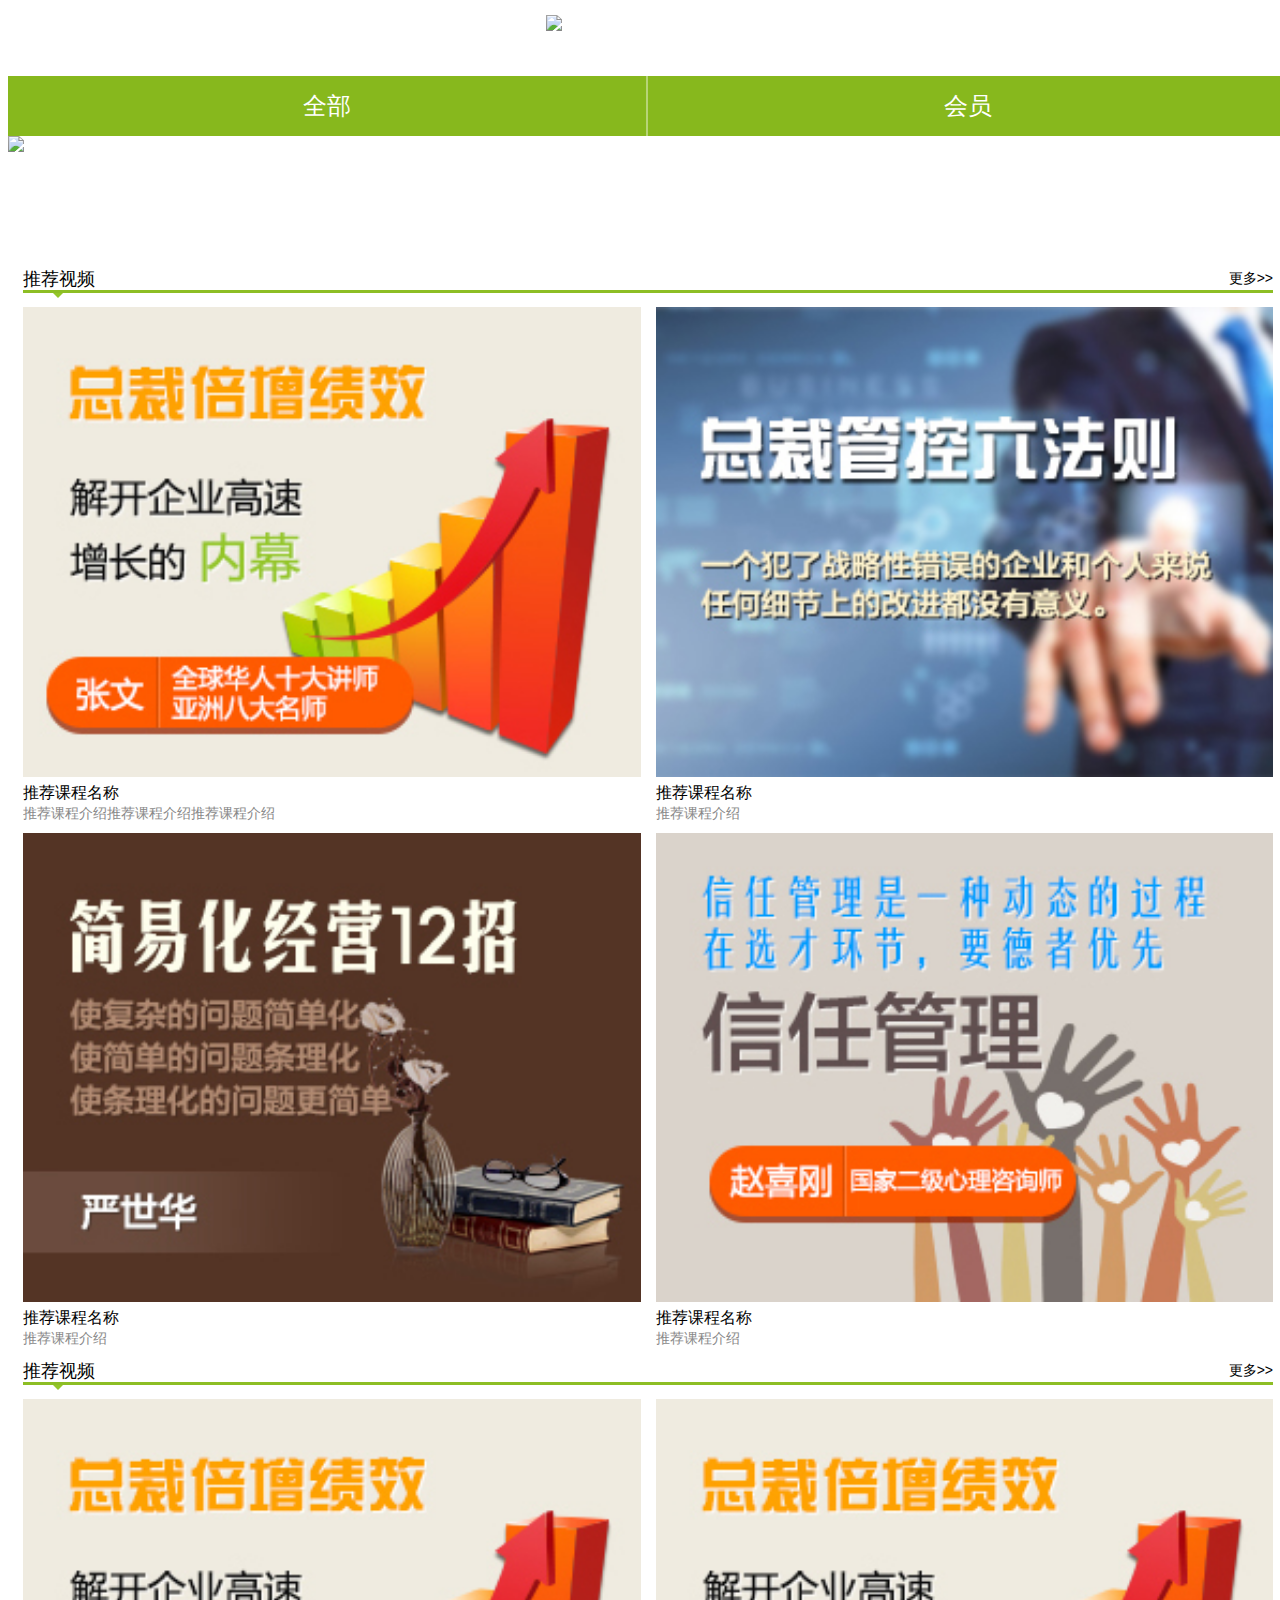
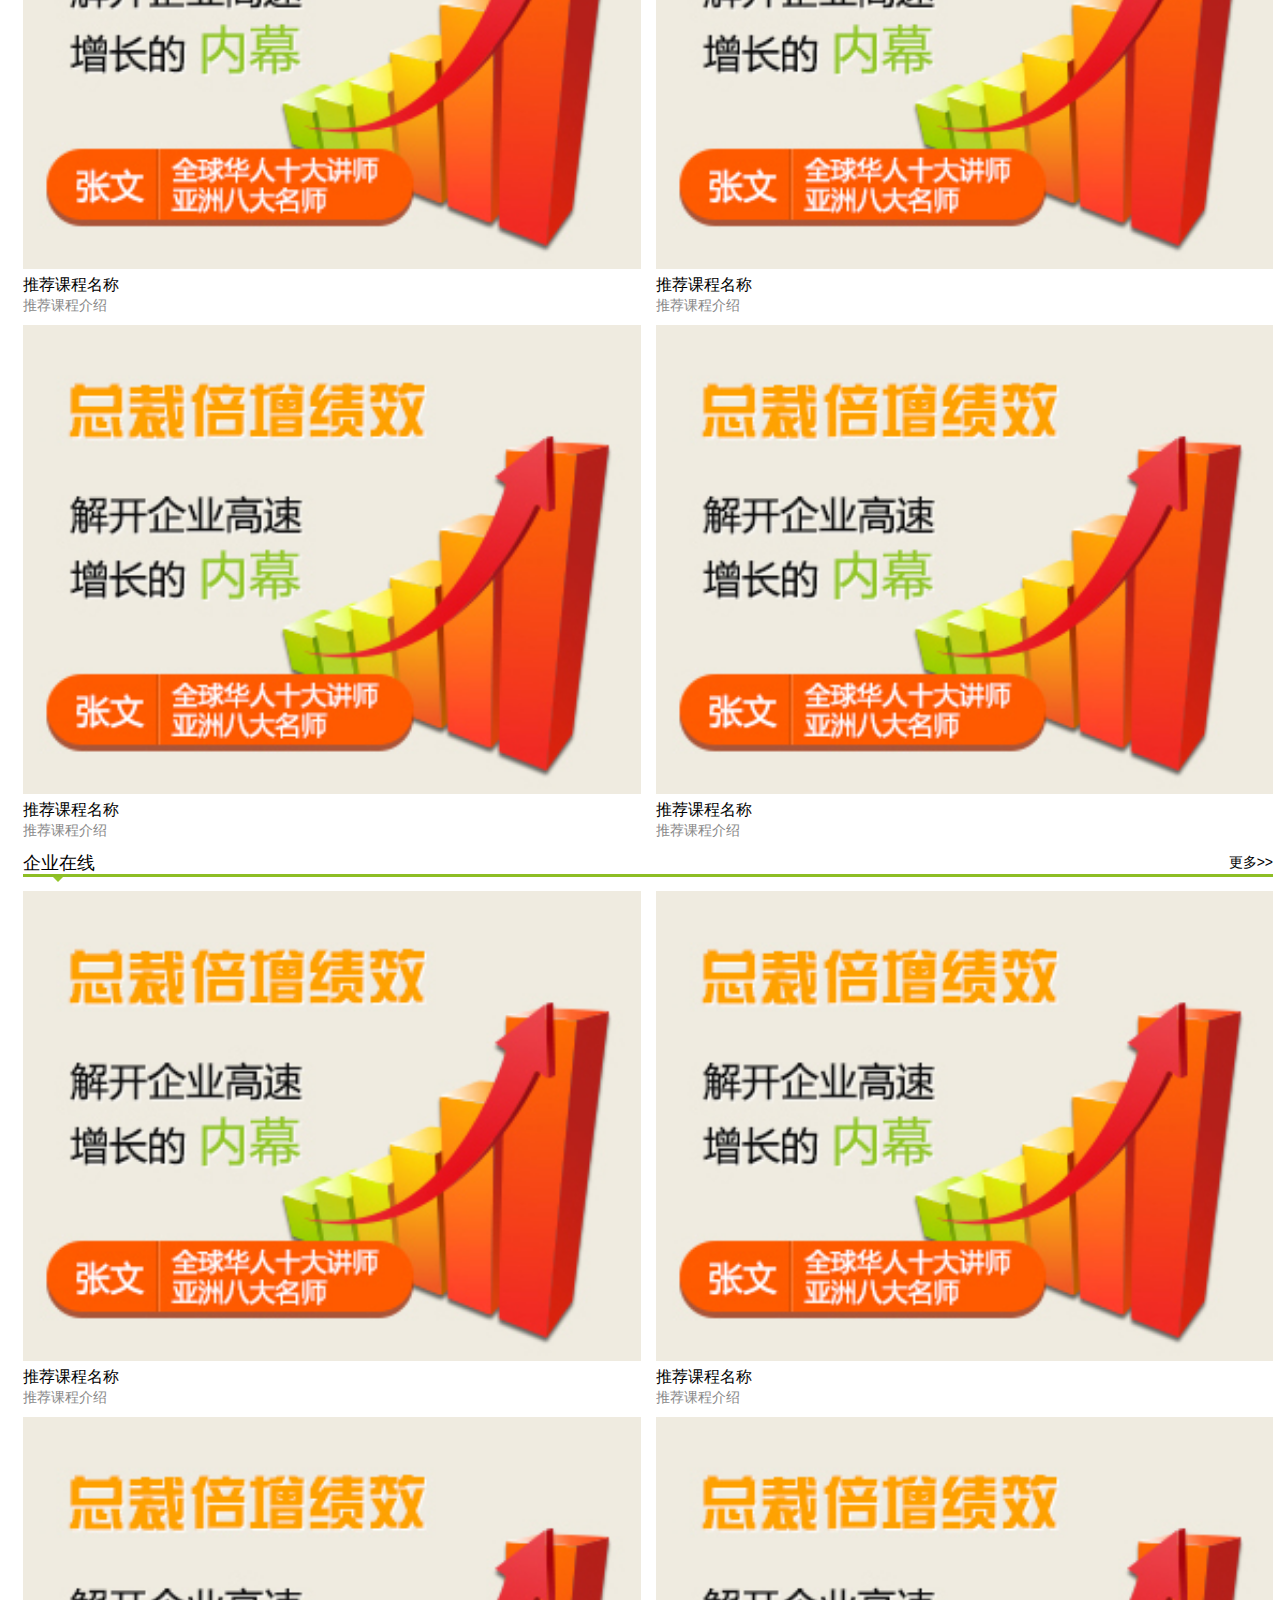
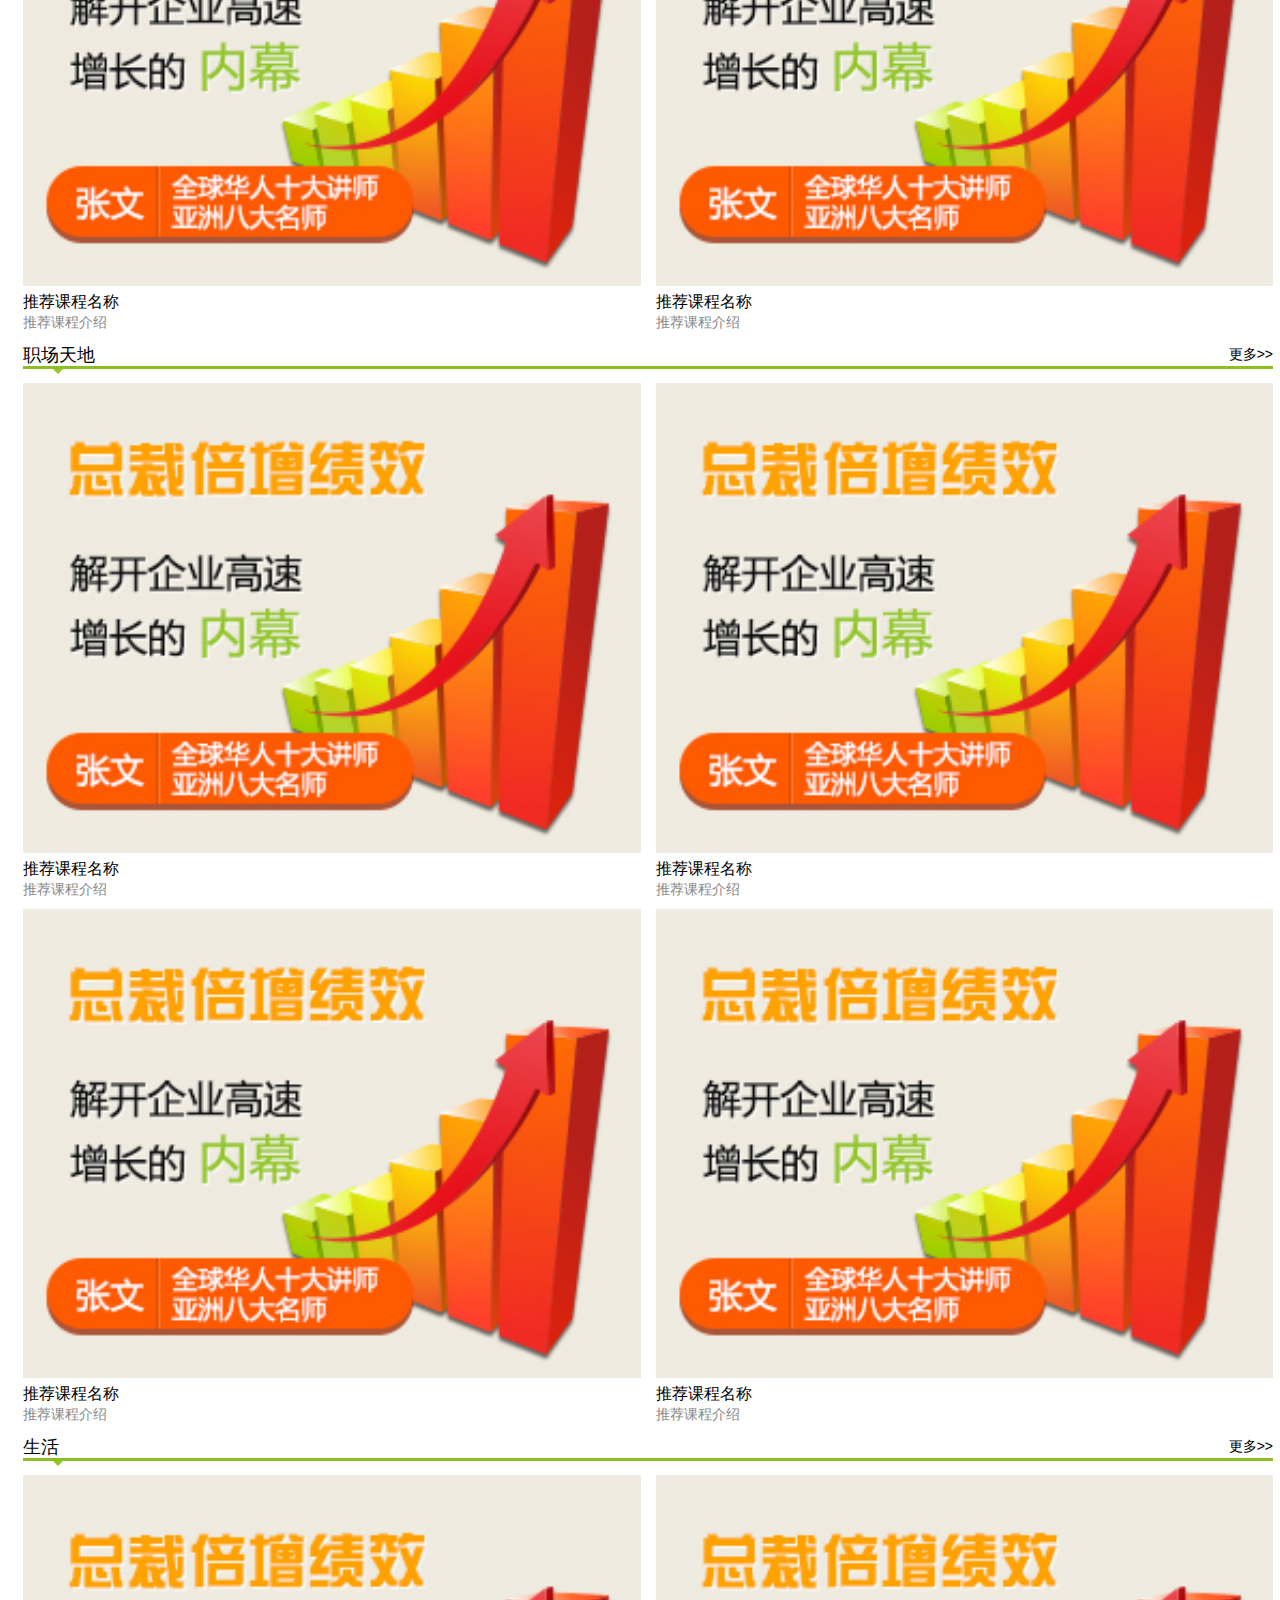
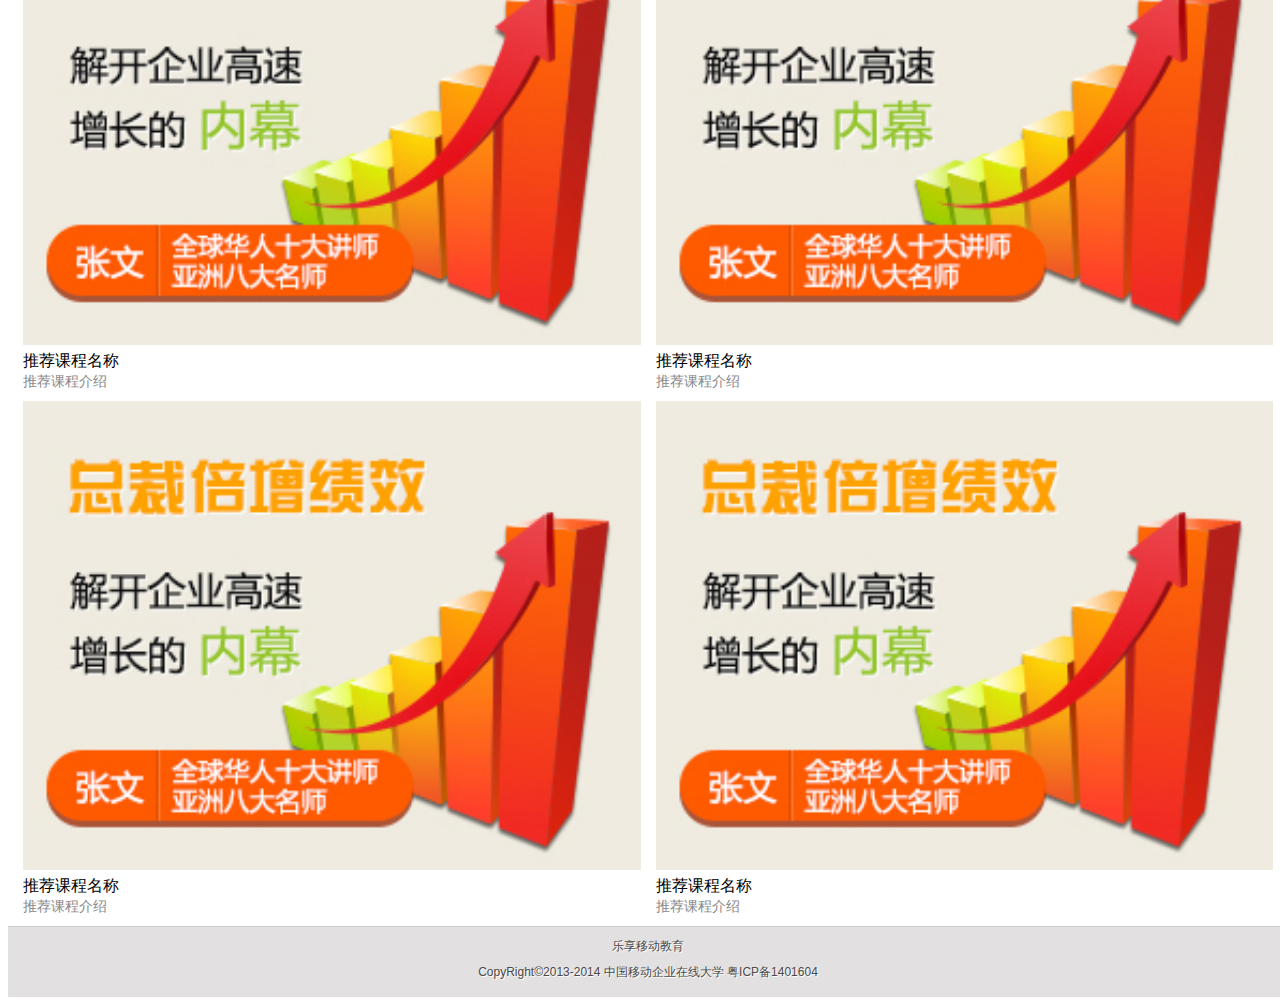
==== index.html @ ed1dd015 "主页基本布局已完成" ====
<!doctype html>
<html>

<head>
<meta charset="utf-8">
<title>中国企业在线大学</title>
<meta name="description" content="">
<meta name="viewport" content="width=device-width, initial-scale=1, user-scalable=no">
<link rel="stylesheet" href="css/normalize.css">
<link rel="stylesheet" href="css/main.css">        
</head>

<body>

<!-- header -->
<header>
	<div class="wrap">
		<i class="menu-open"></i>
		<a class="logo" href="#"><img src="img/logo.png"></a>		
		<i class="user-open"></i>
	</div>
</header><!-- end header -->

<!-- container -->
<div id="container">
	<nav class="cf">
		<a href="#">全部</a>
		<a href="#">会员</a>
	</nav>
	<div id="slider">
		<img src="img/pic/slice_1.jpg">
	</div>
	<div id="content">
		<!-- 推荐课程 -->
		<section class="mod-video">
			<h2><a href="#">推荐视频</a><a class="more" href="#">更多>></a><i class="triangle"></i></h2>
			<div class="video-con">
				<ul class="video-list cf">
					<li class="video-item">
						<div class="video-thumb">
							<a href="#"><img src="img/pic/thumb_1.jpg"></a>
						</div>
						<div class="video-data">
							<a class="video-name" href="#">推荐课程名称</a>
							<a class="video-intro" href="#">推荐课程介绍推荐课程介绍推荐课程介绍</a>
						</div>
					</li>
					<li class="video-item">
						<div class="video-thumb">
							<a href="#"><img src="img/pic/thumb_2.jpg"></a>
						</div>
						<div class="video-data">
							<a class="video-name" href="#">推荐课程名称</a>
							<a class="video-intro" href="#">推荐课程介绍</a>							
						</div>
					</li>		
					<li class="video-item">
						<div class="video-thumb">
							<a href="#"><img src="img/pic/thumb_3.jpg"></a>
						</div>
						<div class="video-data">
							<a class="video-name" href="#">推荐课程名称</a>
							<a class="video-intro" href="#">推荐课程介绍</a>								
						</div>
					</li>								
					<li class="video-item">
						<div class="video-thumb">
							<a href="#"><img src="img/pic/thumb_4.jpg"></a>
						</div>
						<div class="video-data">
							<a class="video-name" href="#">推荐课程名称</a>
							<a class="video-intro" href="#">推荐课程介绍</a>								
						</div>
					</li>					
				</ul>				
			</div>
		</section>

		<!-- 名师堂 -->
		<section class="mod-video">
			<h2><a href="#">推荐视频</a><a class="more" href="#">更多>></a><i class="triangle"></i></h2>
			<div class="video-con cf">
				<ul class="video-list">
					<li class="video-item">
						<div class="video-thumb">
							<a href="#"><img src="img/pic/thumb_1.jpg"></a>
						</div>
						<div class="video-data" href="#">
							<a class="video-name">推荐课程名称</a>
							<a class="video-intro">推荐课程介绍</a>
						</div>
					</li>
					<li class="video-item">
						<div class="video-thumb">
							<a href="#"><img src="img/pic/thumb_1.jpg"></a>
						</div>
						<div class="video-data" href="#">
							<a class="video-name">推荐课程名称</a>
							<a class="video-intro">推荐课程介绍</a>
						</div>
					</li>
					<li class="video-item">
						<div class="video-thumb">
							<a href="#"><img src="img/pic/thumb_1.jpg"></a>
						</div>
						<div class="video-data" href="#">
							<a class="video-name">推荐课程名称</a>
							<a class="video-intro">推荐课程介绍</a>
						</div>
					</li>
					<li class="video-item">
						<div class="video-thumb">
							<a href="#"><img src="img/pic/thumb_1.jpg"></a>
						</div>
						<div class="video-data" href="#">
							<a class="video-name">推荐课程名称</a>
							<a class="video-intro">推荐课程介绍</a>
						</div>
					</li>															
				</ul>
			</div>
		</section>		

		<!-- 企业在线 -->
		<section class="mod-video">
			<h2><a href="#">企业在线</a><a class="more" href="#">更多>></a><i class="triangle"></i></h2>
			<div class="video-con cf">
				<ul class="video-list">
					<li class="video-item">
						<div class="video-thumb">
							<a href="#"><img src="img/pic/thumb_1.jpg"></a>
						</div>
						<div class="video-data" href="#">
							<a class="video-name">推荐课程名称</a>
							<a class="video-intro">推荐课程介绍</a>
						</div>
					</li>
					<li class="video-item">
						<div class="video-thumb">
							<a href="#"><img src="img/pic/thumb_1.jpg"></a>
						</div>
						<div class="video-data" href="#">
							<a class="video-name">推荐课程名称</a>
							<a class="video-intro">推荐课程介绍</a>
						</div>
					</li>
					<li class="video-item">
						<div class="video-thumb">
							<a href="#"><img src="img/pic/thumb_1.jpg"></a>
						</div>
						<div class="video-data" href="#">
							<a class="video-name">推荐课程名称</a>
							<a class="video-intro">推荐课程介绍</a>
						</div>
					</li>
					<li class="video-item">
						<div class="video-thumb">
							<a href="#"><img src="img/pic/thumb_1.jpg"></a>
						</div>
						<div class="video-data" href="#">
							<a class="video-name">推荐课程名称</a>
							<a class="video-intro">推荐课程介绍</a>
						</div>
					</li>															
				</ul>
			</div>
		</section>	

		<!-- 职场天地 -->
		<section class="mod-video">
			<h2><a href="#">职场天地</a><a class="more" href="#">更多>></a><i class="triangle"></i></h2>
			<div class="video-con cf">
				<ul class="video-list">
					<li class="video-item">
						<div class="video-thumb">
							<a href="#"><img src="img/pic/thumb_1.jpg"></a>
						</div>
						<div class="video-data" href="#">
							<a class="video-name">推荐课程名称</a>
							<a class="video-intro">推荐课程介绍</a>
						</div>
					</li>
					<li class="video-item">
						<div class="video-thumb">
							<a href="#"><img src="img/pic/thumb_1.jpg"></a>
						</div>
						<div class="video-data" href="#">
							<a class="video-name">推荐课程名称</a>
							<a class="video-intro">推荐课程介绍</a>
						</div>
					</li>
					<li class="video-item">
						<div class="video-thumb">
							<a href="#"><img src="img/pic/thumb_1.jpg"></a>
						</div>
						<div class="video-data" href="#">
							<a class="video-name">推荐课程名称</a>
							<a class="video-intro">推荐课程介绍</a>
						</div>
					</li>
					<li class="video-item">
						<div class="video-thumb">
							<a href="#"><img src="img/pic/thumb_1.jpg"></a>
						</div>
						<div class="video-data" href="#">
							<a class="video-name">推荐课程名称</a>
							<a class="video-intro">推荐课程介绍</a>
						</div>
					</li>															
				</ul>
			</div>
		</section>	

		<!-- 生活 -->
		<section class="mod-video">
			<h2><a href="#">生活</a><a class="more" href="#">更多>></a><i class="triangle"></i></h2>
			<div class="video-con cf">
				<ul class="video-list">
					<li class="video-item">
						<div class="video-thumb">
							<a href="#"><img src="img/pic/thumb_1.jpg"></a>
						</div>
						<div class="video-data" href="#">
							<a class="video-name">推荐课程名称</a>
							<a class="video-intro">推荐课程介绍</a>
						</div>
					</li>
					<li class="video-item">
						<div class="video-thumb">
							<a href="#"><img src="img/pic/thumb_1.jpg"></a>
						</div>
						<div class="video-data" href="#">
							<a class="video-name">推荐课程名称</a>
							<a class="video-intro">推荐课程介绍</a>
						</div>
					</li>
					<li class="video-item">
						<div class="video-thumb">
							<a href="#"><img src="img/pic/thumb_1.jpg"></a>
						</div>
						<div class="video-data" href="#">
							<a class="video-name">推荐课程名称</a>
							<a class="video-intro">推荐课程介绍</a>
						</div>
					</li>
					<li class="video-item">
						<div class="video-thumb">
							<a href="#"><img src="img/pic/thumb_1.jpg"></a>
						</div>
						<div class="video-data" href="#">
							<a class="video-name">推荐课程名称</a>
							<a class="video-intro">推荐课程介绍</a>
						</div>
					</li>															
				</ul>
			</div>
		</section>						
	</div>
</div>
<!-- end container -->

<footer>
	<p>乐享移动教育</p>
	<p>CopyRight&copy2013-2014 中国移动企业在线大学 粤ICP备1401604</p>
</footer>

<script src="js/vendor/zepto.min.js"></script>
<script src="js/helper.js"></script>
<script src="js/main.js"></script>
</body>
</html>
---- css/main.css ----
@charset "utf-8";
/* CSS Document */
body {
	width: 100%;
	height: 100%;
	color: #898989;
	font-family: "arial","微软雅黑";
	font-size: 14px;
	background: #fff;
	overflow: hidden;
}
.wrap {
	width: 96%;
	margin: 0 auto;
}
header {
	width: 100%;
	height: 68px;
	position: relative;
	overflow: hidden;
}
header i {
	position: absolute;
	width: 27px;
	height: 27px;
}
header .menu-open {
	left: 20px;
	top: 23px;
	background: url(../img/menu.png) no-repeat center center;
}
header .user-open {
	right: 20px;
	top: 21px;
	background: url(../img/login.png) no-repeat center center;
}
header .logo {
	display: block;
	width: 203px;
	height: 53px;
	margin: 7px auto;
}
header .logo img {
	width: 100%;
}

/* container */
nav a {
	float: left;
	width: 50%;
	height: 60px;
	color: #fff;
	font-size: 24px;
	line-height: 60px;
	text-align: center;
	text-decoration: none;
	background: #87b81d;
	box-sizing: border-box;
}
nav a:first-child {
	border-right: 2px solid #b7d477;
}
#slider {
	width: 100%;
	height: 115px;
	margin-bottom: 15px;
}
#slider img {
	width: 100%;
}


.mod-video h2{
	height: 24px;	
	margin: 0;
	margin-left: 15px;
	margin-right: 15px;
	margin-bottom: 14px;
	line-height: 24px;
	position: relative;
	border-bottom: 3px solid #8dbe24;
}
.mod-video h2 .triangle {
	position: absolute;
	left: 30px;
	bottom: -13px;
}
.mod-video h2 a {
	color: #000;
	font-size: 18px;
	font-weight: normal;
	text-decoration: none;
}
.mod-video h2 a.more {
	float: right;
	font-size: 14px;
}
.video-list {
	margin: 0;
	padding: 0;
	padding-right: 15px;
}
.video-item {
	float: left;
	width: 50%;
	padding-left: 15px;
	margin-bottom: 8px;
	box-sizing: border-box;
	list-style: none;
}
.video-item .video-thumb {
	background-color: #999;
}
.video-item .video-thumb img {
	width: 100%;
	vertical-align: middle;
}
.video-data {
	height: 42px;
	line-height: 20px;
	padding-top: 6px;
	overflow: hidden;
}
.video-data a {
	display: block;
	text-decoration: none;
}
.video-data .video-name {
	color: #000;
	font-size: 16px;	
}
.video-data .video-intro {
	color: #898989;
	font-size: 14px;
}

/* end container */

footer {
	height: 70px;
	line-height: 14px;
	color: #494949;
	font-size: 12px;
	text-shadow: 1px 1px rgba(255, 255, 255, 1);
	text-align: center;
	background: #e2e0e0;
	border-top: 1px solid #cbcaca;
}


































/* helper class */
.cf:before, .cf:after {
	display: table;
	content: '';
}
.cf:after {
	clear: both;	
}
.cf {
	*zoom: 1;
}

.triangle {
	width: 0;
	height: 0;
	font-size: 0;
	line-height: 0;
	border-width: 5px;
	border-style: solid dashed dashed dashed;
	border-color: #94c629 transparent transparent transparent;
}
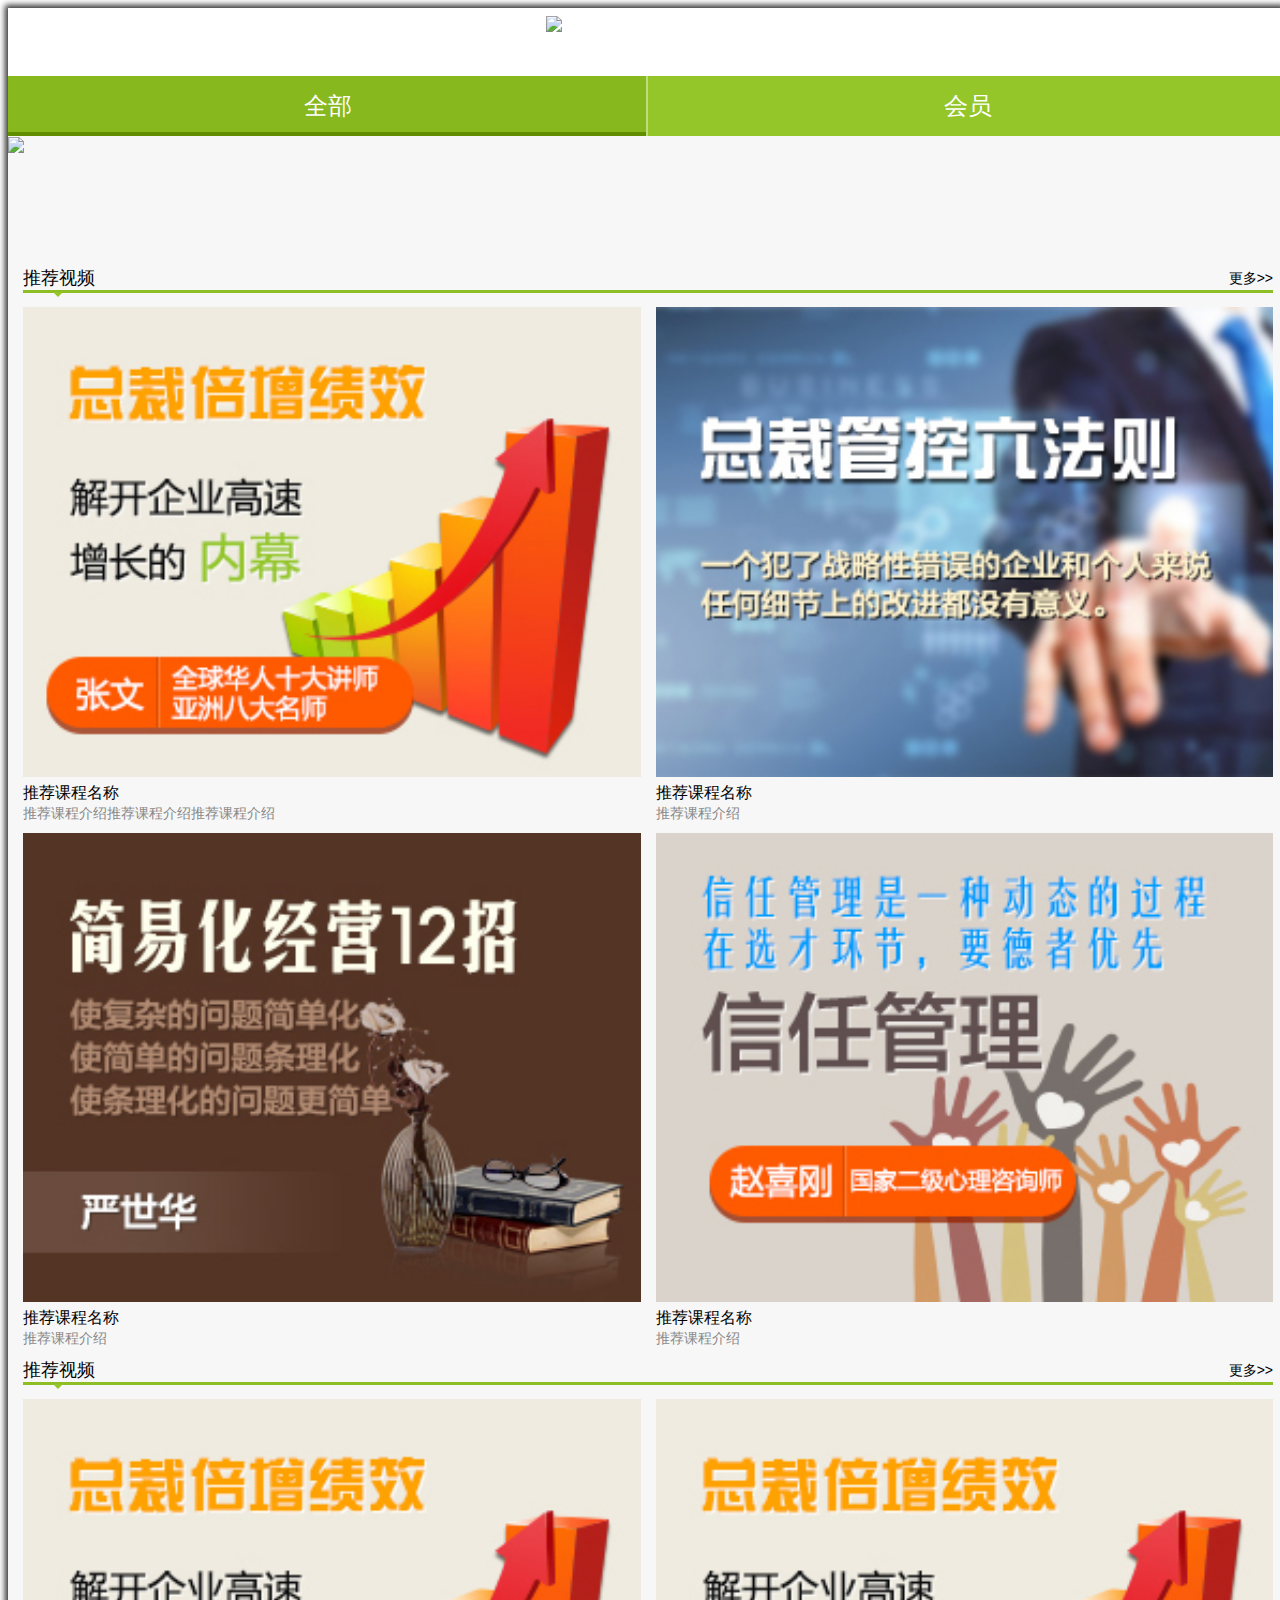
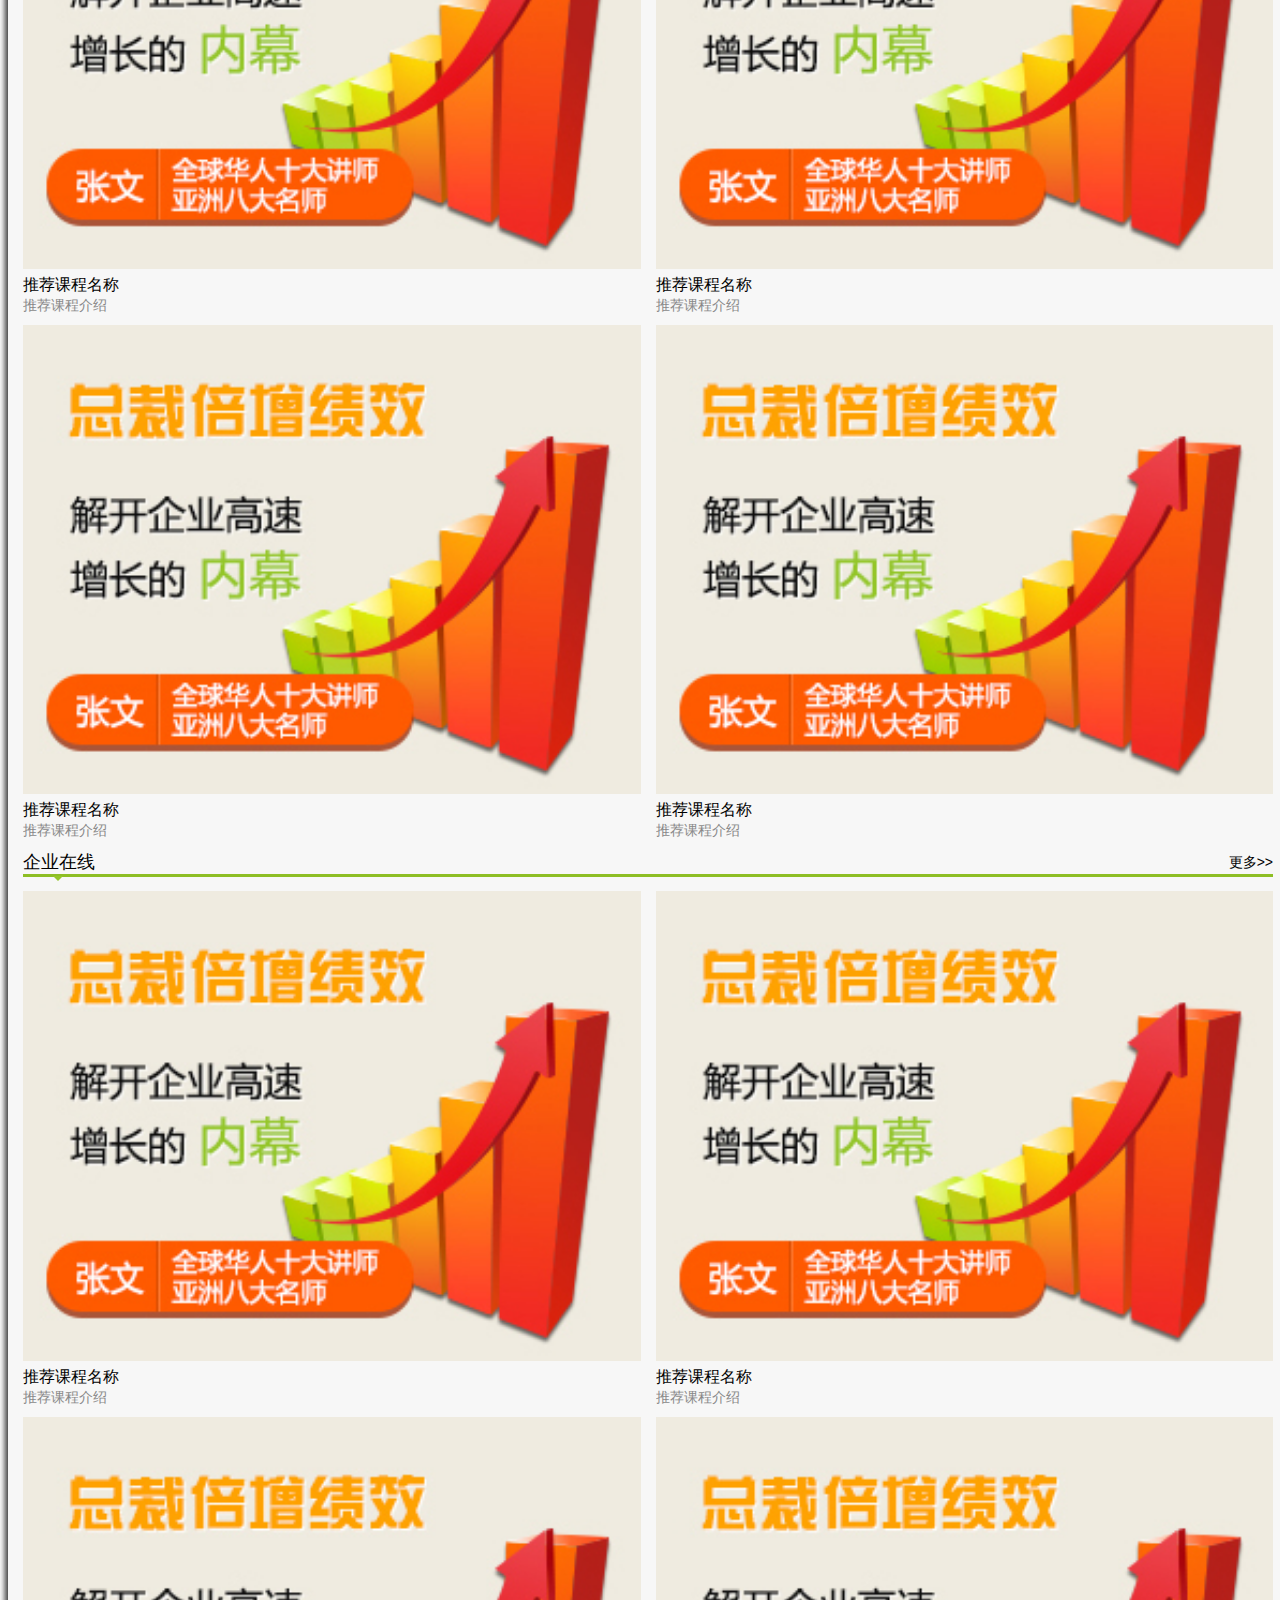
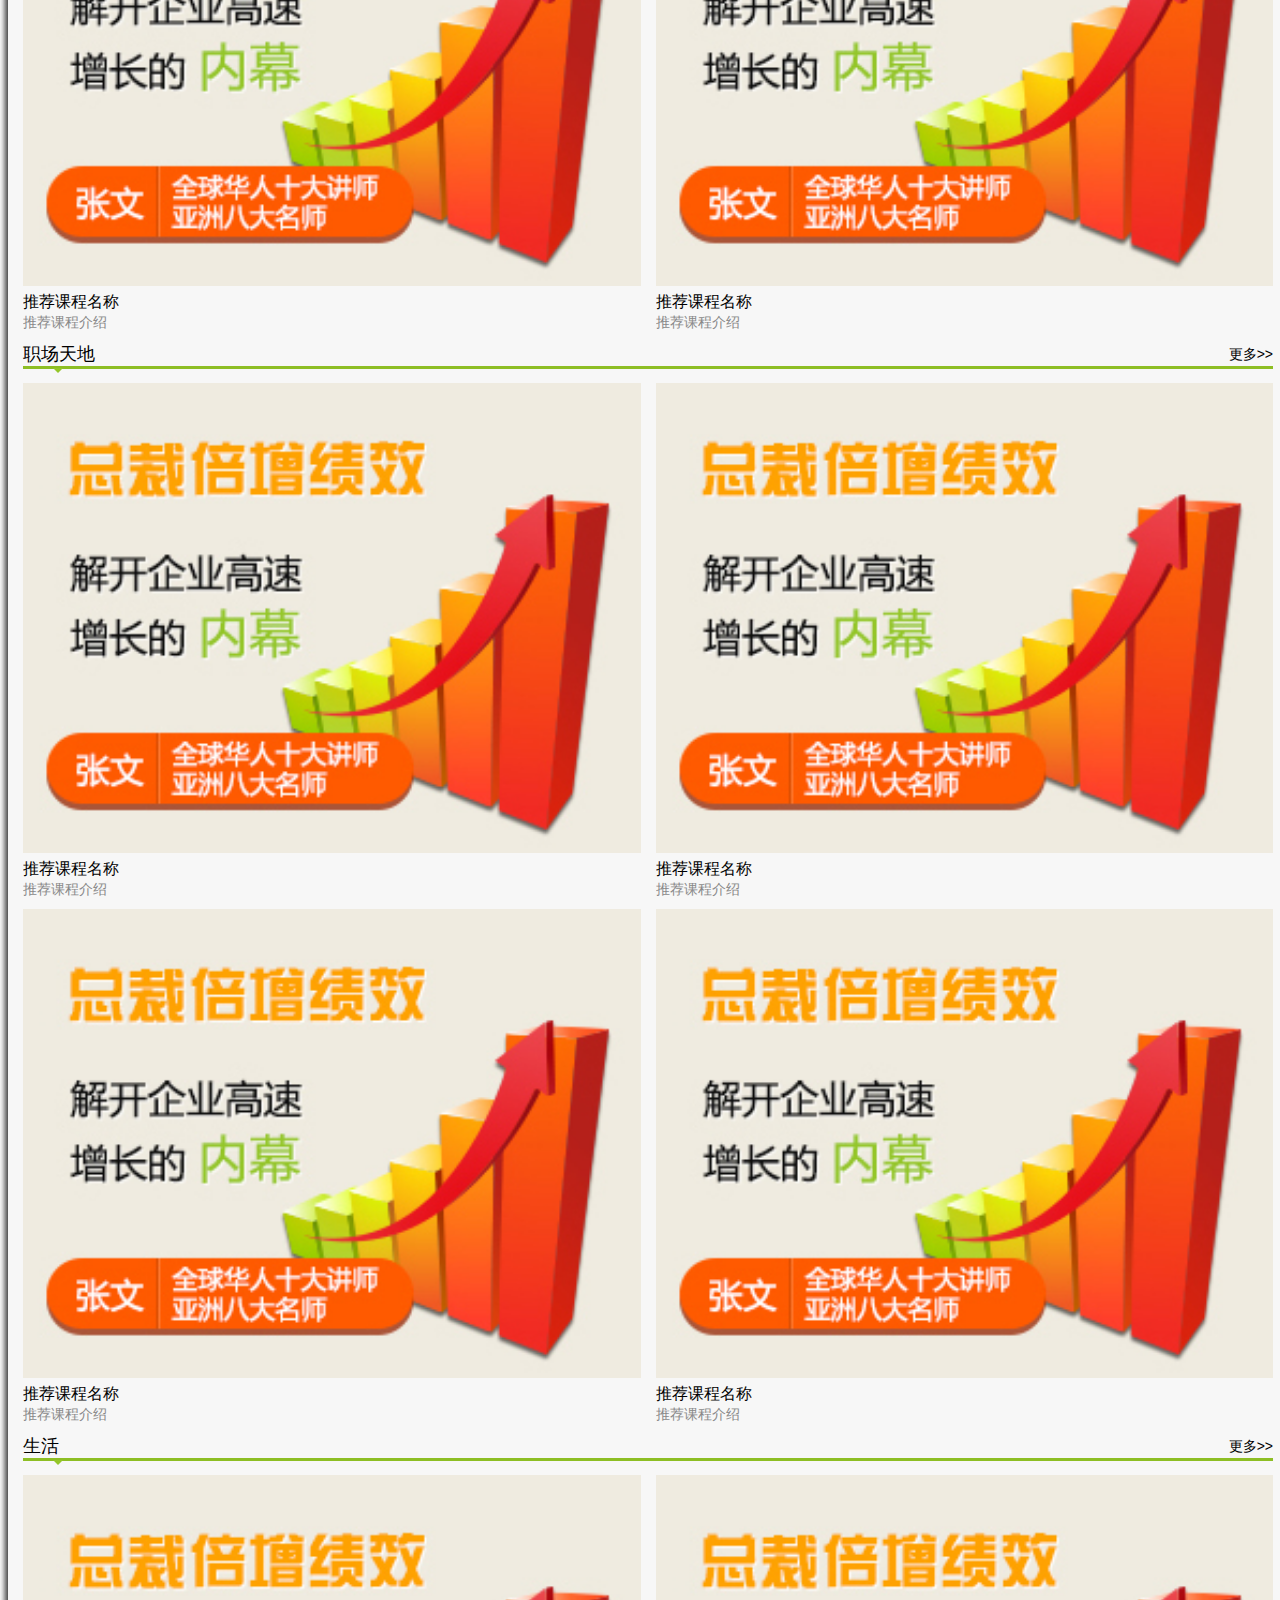
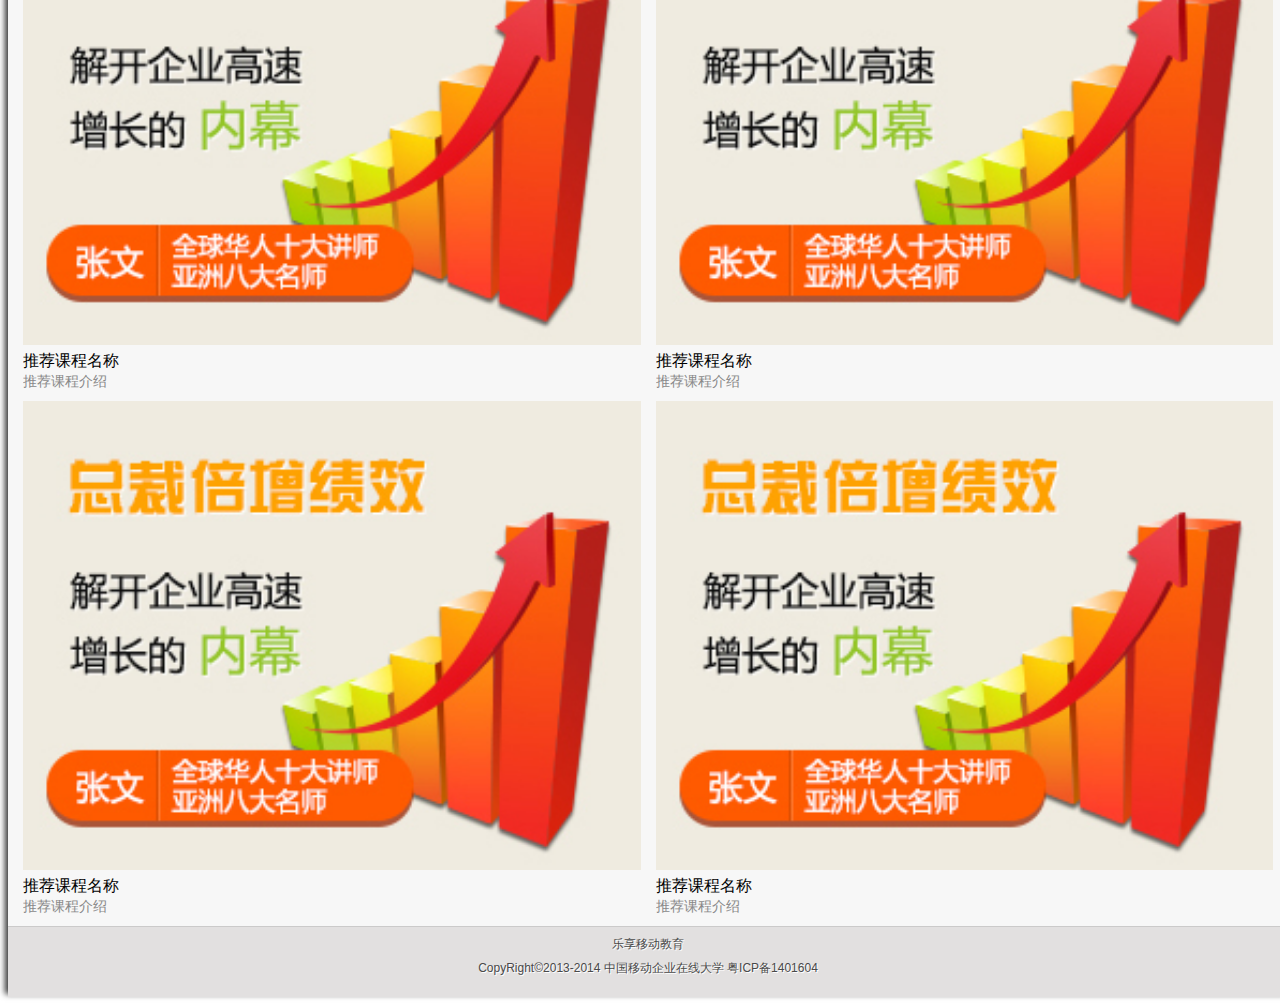
==== commit 3528dbcd: "加了边栏translate" ====
--- a/index.html
+++ b/index.html
@@ -12,28 +12,64 @@
 
 <body>
 
-<!-- header -->
-<header>
-	<div class="wrap">
-		<i class="menu-open"></i>
-		<a class="logo" href="#"><img src="img/logo.png"></a>		
-		<i class="user-open"></i>
-	</div>
-</header><!-- end header -->
+<!-- menu -->
+<div id="menu">
+	<div class="menu-con">
+		<div class="search-wrap">
+			<form>
+				<input type="text" name="search" class="search-input" placeholder="关键字搜索">
+			</form>
+		</div>
+		<ul>
+			<li class="title-item">会员分类</li>
+			<li class="user-item green-item"><a href="#">游客体验专区<br><span>体验百个免费视频</span></a></li>
+			<li class="user-item yellow-item"><a href="#">免费注册会员专区<br><span>体验百个免费视频</span></a></li>
+			<li class="user-item blue-item"><a href="#">付费会员专区<br><span>体验百个免费视频</span></a></li>
+			<li class="title-item">课程分类</li>
+			<li class="course-item"><a href="#">首页</a></li>
+			<li class="course-item"><a href="#">精品推荐</a></li>
+			<li class="course-item"><a href="#">创业</a></li>
+			<li class="course-item"><a href="#">管理</a></li>
+			<li class="course-item"><a href="#">营销</a></li>
+			<li class="course-item"><a href="#">职场</a></li>
+			<li class="course-item"><a href="#">生活</a></li>
+		</ul>
+	</div>	
+</div>
+<!-- end menu -->
 
 <!-- container -->
 <div id="container">
+
+	<!-- header -->
+	<header>
+		<div class="wrap">
+			<i class="menu-open"></i>
+			<a class="logo" href="#"><img src="img/logo.png"></a>		
+			<i class="user-open"></i>
+		</div>
+	</header>
+	<!-- end header -->
+
+	<!-- nav -->
 	<nav class="cf">
-		<a href="#">全部</a>
-		<a href="#">会员</a>
+		<a class="nav-left curr" href="#">全部</a>
+		<a class="nav-right" href="#">会员</a>
 	</nav>
-	<div id="slider">
-		<img src="img/pic/slice_1.jpg">
-	</div>
-	<div id="content">
+	<!-- end nav -->
+
+	<!-- content -->
+	<div id="content-left">
+
+		<!-- slider -->
+		<div id="slider">
+			<img src="img/pic/slice_1.jpg">
+		</div>
+		<!-- slider -->	
+
 		<!-- 推荐课程 -->
 		<section class="mod-video">
-			<h2><a href="#">推荐视频</a><a class="more" href="#">更多>></a><i class="triangle"></i></h2>
+			<h2 class="green-line-title"><a href="#">推荐视频</a><a class="more" href="#">更多>></a><i class="triangle"></i></h2>
 			<div class="video-con">
 				<ul class="video-list cf">
 					<li class="video-item">
@@ -78,7 +114,7 @@
 
 		<!-- 名师堂 -->
 		<section class="mod-video">
-			<h2><a href="#">推荐视频</a><a class="more" href="#">更多>></a><i class="triangle"></i></h2>
+			<h2 class="green-line-title"><a href="#">推荐视频</a><a class="more" href="#">更多>></a><i class="triangle"></i></h2>
 			<div class="video-con cf">
 				<ul class="video-list">
 					<li class="video-item">
@@ -123,7 +159,7 @@
 
 		<!-- 企业在线 -->
 		<section class="mod-video">
-			<h2><a href="#">企业在线</a><a class="more" href="#">更多>></a><i class="triangle"></i></h2>
+			<h2 class="green-line-title"><a href="#">企业在线</a><a class="more" href="#">更多>></a><i class="triangle"></i></h2>
 			<div class="video-con cf">
 				<ul class="video-list">
 					<li class="video-item">
@@ -168,7 +204,7 @@
 
 		<!-- 职场天地 -->
 		<section class="mod-video">
-			<h2><a href="#">职场天地</a><a class="more" href="#">更多>></a><i class="triangle"></i></h2>
+			<h2 class="green-line-title"><a href="#">职场天地</a><a class="more" href="#">更多>></a><i class="triangle"></i></h2>
 			<div class="video-con cf">
 				<ul class="video-list">
 					<li class="video-item">
@@ -213,7 +249,7 @@
 
 		<!-- 生活 -->
 		<section class="mod-video">
-			<h2><a href="#">生活</a><a class="more" href="#">更多>></a><i class="triangle"></i></h2>
+			<h2 class="green-line-title"><a href="#">生活</a><a class="more" href="#">更多>></a><i class="triangle"></i></h2>
 			<div class="video-con cf">
 				<ul class="video-list">
 					<li class="video-item">
@@ -256,15 +292,123 @@
 			</div>
 		</section>						
 	</div>
+	<!--end content-left -->
+
+	<!-- content-right -->
+	<div id="content-right">
+		<!-- 游客体验区 -->
+		<section id="visitor" class="mod-video">
+			<div class="member-hd cf">
+				<h3 class="fl"><em>游客体验区</em><br><span>游客体验区广告语</span></h3>
+				<a class="pill green-pill fr" href="#">升级服务</a>
+			</div>			
+			<div class="video-con cf">
+				<h2 class="green-line-title"><a href="#">游客</a><a class="more" href="#">更多>></a><i class="triangle"></i></h2>
+				<ul class="video-list">
+					<li class="video-item">
+						<div class="video-thumb">
+							<a href="#"><img src="img/pic/thumb_4.jpg"></a>
+						</div>
+						<div class="video-data">
+							<a class="video-name" href="#">推荐课程名称</a>
+							<a class="video-intro" href="#">推荐课程介绍</a>
+						</div>						
+					</li>
+					<li class="video-item">
+						<div class="video-thumb">
+							<a href="#"><img src="img/pic/thumb_4.jpg"></a>
+						</div>
+						<div class="video-data">
+							<a class="video-name" href="#">推荐课程名称</a>
+							<a class="video-intro" href="#">推荐课程介绍</a>
+						</div>						
+					</li>
+					<li class="video-item">
+						<div class="video-thumb">
+							<a href="#"><img src="img/pic/thumb_4.jpg"></a>
+						</div>
+						<div class="video-data">
+							<a class="video-name" href="#">推荐课程名称</a>
+							<a class="video-intro" href="#">推荐课程介绍</a>
+						</div>						
+					</li>
+					<li class="video-item">
+						<div class="video-thumb">
+							<a href="#"><img src="img/pic/thumb_4.jpg"></a>
+						</div>
+						<div class="video-data">
+							<a class="video-name" href="#">推荐课程名称</a>
+							<a class="video-intro" href="#">推荐课程介绍</a>
+						</div>						
+					</li>															
+				</ul>
+			</div>
+		</section>
+
+		<!-- 免费会员体验区 -->
+		<section id="free-member" class="mod-video">
+			<div class="member-hd cf">
+				<h3 class="fl"><em>免费会员专区</em><br><span>免费会员专区广告语</span></h3>
+				<a class="pill green-pill fr" href="#">立即注册</a>
+			</div>			
+			<div class="video-con cf">
+				<h2 class="green-line-title"><a href="#">免费会员</a><a class="more" href="#">更多>></a><i class="triangle"></i></h2>
+				<ul class="video-list">
+					<li class="video-item">
+						<div class="video-thumb">
+							<a href="#"><img src="img/pic/thumb_4.jpg"></a>
+						</div>
+						<div class="video-data">
+							<a class="video-name" href="#">推荐课程名称</a>
+							<a class="video-intro" href="#">推荐课程介绍</a>
+						</div>						
+					</li>
+					<li class="video-item">
+						<div class="video-thumb">
+							<a href="#"><img src="img/pic/thumb_4.jpg"></a>
+						</div>
+						<div class="video-data">
+							<a class="video-name" href="#">推荐课程名称</a>
+							<a class="video-intro" href="#">推荐课程介绍</a>
+						</div>						
+					</li>
+					<li class="video-item">
+						<div class="video-thumb">
+							<a href="#"><img src="img/pic/thumb_4.jpg"></a>
+						</div>
+						<div class="video-data">
+							<a class="video-name" href="#">推荐课程名称</a>
+							<a class="video-intro" href="#">推荐课程介绍</a>
+						</div>						
+					</li>
+					<li class="video-item">
+						<div class="video-thumb">
+							<a href="#"><img src="img/pic/thumb_4.jpg"></a>
+						</div>
+						<div class="video-data">
+							<a class="video-name" href="#">推荐课程名称</a>
+							<a class="video-intro" href="#">推荐课程介绍</a>
+						</div>						
+					</li>															
+				</ul>
+			</div>
+		</section>	
+	</div>
+	<!-- content-right -->
+
+	<!-- footer -->
+	<footer>
+		<p>乐享移动教育</p>
+		<p>CopyRight&copy2013-2014 中国移动企业在线大学 粤ICP备1401604</p>
+	</footer>
+	<!-- end footer -->	
 </div>
 <!-- end container -->
 
-<footer>
-	<p>乐享移动教育</p>
-	<p>CopyRight&copy2013-2014 中国移动企业在线大学 粤ICP备1401604</p>
-</footer>
+<div class="clear-both"></div>
 
 <script src="js/vendor/zepto.min.js"></script>
+<script src="js/vendor/touch.js"></script>
 <script src="js/helper.js"></script>
 <script src="js/main.js"></script>
 </body>
--- a/css/main.css
+++ b/css/main.css
@@ -1,23 +1,88 @@
 @charset "utf-8";
 /* CSS Document */
+/* ==========================================================================
+   Base styles: opinionated defaults
+   ========================================================================== */
+
+/*
+ * Remove the gap between images and the bottom of their containers: h5bp.com/i/440
+ */
+
+img {
+    vertical-align: middle;
+}
+
+ul {
+	margin: 0;
+	padding: 0;
+	list-style: none;
+}
+h1, h2, h3, h4, h5, p{
+	padding: 0;
+	margin: 0;
+}
+a {
+	color: #898989;
+	text-decoration: none;
+}
+
+/* ==========================================================================
+   end Base styles: opinionated defaults
+   ========================================================================== */   
 body {
 	width: 100%;
 	height: 100%;
 	color: #898989;
-	font-family: "arial","微软雅黑";
+	font-family: "arial","华文细黑", "微软雅黑";
 	font-size: 14px;
 	background: #fff;
 	overflow: hidden;
 }
-.wrap {
-	width: 96%;
-	margin: 0 auto;
-}
+
+
+/* =========================================================
+   push & pull
+   ========================================================= */
+
+#menu {
+	visibility: hidden;	
+}   
+#menu.push {
+	visibility: visible;
+}
+#container {
+	-webkit-transition: all 0.3s cubic-bezier(0.165,0.84,0.44,1);
+}
+#container.push {
+	-webkit-transform: translateX(250px);	
+}
+#container {
+	box-shadow: -3px -3px 6px rgba(0,0,0,0.8);	
+}
+
+
+
+
+
+
+
+
+
+/* =========================================================
+   end push & pull
+   ========================================================= */   
+
+
+/*==============================================
+  header & nav
+================================================*/
 header {
 	width: 100%;
 	height: 68px;
 	position: relative;
 	overflow: hidden;
+	background: #fff;
+	z-index: 999; /* 让header不被container的shadow遮盖 */
 }
 header i {
 	position: absolute;
@@ -43,8 +108,6 @@
 header .logo img {
 	width: 100%;
 }
-
-/* container */
 nav a {
 	float: left;
 	width: 50%;
@@ -54,12 +117,122 @@
 	line-height: 60px;
 	text-align: center;
 	text-decoration: none;
+	background: #94c629;
+	box-sizing: border-box;
+}
+nav a:last-child {
+	box-shadow: -2px 0 rgba(191, 221, 127, 1);
+}
+nav a.curr {
 	background: #87b81d;
-	box-sizing: border-box;
-}
-nav a:first-child {
-	border-right: 2px solid #b7d477;
-}
+	border-bottom: 4px solid #618d01;
+}
+/*==============================================
+  end header & nav
+================================================*/
+
+
+
+/*============================================================
+  #menu
+===================================================================*/
+#menu {
+	width: 250px;
+	position: fixed;
+	left: 0;
+	top: 0;
+	background: #303435;
+	overflow-y: scroll;
+	-webkit-overflow-scrolling: touch;	
+}
+#menu .menu-con {
+	height: 770px;
+}
+#menu .search-wrap {
+	width: 100%;
+	height: 60px;
+}
+#menu .search-input {
+	width: 180px;
+	height: 20px;
+	padding: 10px;
+	padding-left: 40px;
+	margin: 10px;
+	background: #fff url(../img/search-icon.png) no-repeat 10px 6px;
+	border: 0 none;
+	border-radius: 20px;
+}
+#menu .search-input:focus {
+	outline: 0 none;
+}
+#menu li {
+	border-bottom: 1px solid #646565;
+}
+#menu li:first-child {
+	border-top: 1px solid #646565;
+}
+#menu li a {
+	display: block;
+	height: 100%;
+}
+#menu li.title-item {
+	height: 60px;
+	line-height: 60px;
+	color: #fff;
+	font-size: 20px;
+	text-align: center;
+}
+#menu li.user-item {
+	height: 70px;
+	font-size: 18px;
+}
+#menu li.user-item a {
+	height: 55px;
+	padding-left: 15px;
+	padding-top: 15px;		
+}
+#menu li.green-item a{
+	color: #a2ee00;
+	background: url(../img/green-arrow.png) no-repeat 225px center;
+}
+#menu li.yellow-item a{
+	color: #ffde00;
+	background: url(../img/yellow-arrow.png) no-repeat 225px center;
+}
+#menu li.blue-item a{
+	color: #00ccff;
+	background: url(../img/blue-arrow.png) no-repeat 225px center;
+}
+#menu li.user-item a span {
+	font-size: 14px;
+}
+#menu li.course-item {
+	height: 50px;
+	line-height: 50px;	
+	background: url(../img/gray-arrow.png) no-repeat 225px center;
+}
+#menu li.course-item a {
+	padding-left: 20px;
+	color: #cecece;
+	font-size: 18px;
+	border-left: 6px solid #1d1d1d;
+}
+/*============================================================
+  end #menu
+===================================================================*/
+
+
+
+/*================================================
+  主页
+===================================================*/
+#container {
+	background: #f7f7f7;
+}
+/* content-left */
+#content-left {
+	yu-display: none;
+}	
 #slider {
 	width: 100%;
 	height: 115px;
@@ -70,27 +243,13 @@
 }
 
 
-.mod-video h2{
-	height: 24px;	
-	margin: 0;
-	margin-left: 15px;
-	margin-right: 15px;
-	margin-bottom: 14px;
-	line-height: 24px;
-	position: relative;
-	border-bottom: 3px solid #8dbe24;
-}
-.mod-video h2 .triangle {
-	position: absolute;
-	left: 30px;
-	bottom: -13px;
-}
-.mod-video h2 a {
-	color: #000;
-	font-size: 18px;
-	font-weight: normal;
-	text-decoration: none;
-}
+#free-member h2 {
+	border-bottom-color: #ffd200;
+}
+#free-member h2 .triangle {
+	border-top-color: #ffd200;
+}
+
 .mod-video h2 a.more {
 	float: right;
 	font-size: 14px;
@@ -133,10 +292,163 @@
 	color: #898989;
 	font-size: 14px;
 }
-
-/* end container */
+/* content-left */
+
+/* content-right */
+#content-right {
+	display: none;
+}	
+.member-hd {
+	padding: 15px;
+}	
+.member-hd h3 {
+	margin: 0;
+	padding: 0;
+}
+.member-hd h3 em{
+	margin: 0;
+	font-size: 26px;
+	font-style: normal;
+	font-weight: normal;
+	text-shadow: 2px 2px 2px rgba(0, 0, 0, .2);
+}	
+#visitor .member-hd h3 em {
+	color: #94c629;
+}
+#free-member .member-hd h3 em {
+	color: #fdd30d;
+}
+.member-hd h3 span {
+	line-height: 30px;
+	color: #767676;
+	font-size: 16px;
+	font-weight: normal;	
+}
+.member-hd .pill {
+	margin-top: 11px;
+}
+#free-member .pill {
+	text-shadow: 1px 1px 1px rgba(195, 161, 0, 1);	
+	background-color: #ffd200;
+	border-color: #d19400;	
+}
+#content-right .video-con {
+	padding-top: 10px;
+	background: #f7f7f7;
+}
+/* end content-right */
+
+/*===========================================================
+  end 主页
+=============================================================*/
+
+
+/*====================================================
+  二级页面videoList.jsp
+=======================================================*/
+.list-page-title {
+	height: 46px;
+	line-height: 46px;
+	color: #fff;
+	font-size: 20px;
+	text-align: center;
+	background: #94c629;
+}
+.vVideo-item {
+	padding: 15px 0;
+	border-bottom: 1px solid #e1e1e1;
+}
+.vVideo-item:last-child {
+	border-bottom: 0 none;
+}
+.vVideo-thumb {
+	float: left;
+	width: 143px;
+	height: 94px;
+	margin-right: 20px;
+}
+.vVideo-thumb img {
+	width: 143px;
+	height: 94px;
+	border: 2px solid #e0e0e0;	
+}
+.vVideo-data {
+	height: 94px;
+	position: relative;
+	overflow: hidden;
+}
+.vVideo-name {
+	color: #222222;
+	font-size: 16px;
+}
+.vVideo-author  {
+	margin-top: 10px;
+	color: #3f3f3f;
+	font-size: 14px;
+}
+.vVideo-intro {
+	position: absolute;
+	left: 0;
+	bottom: 0;
+	color: #616161;
+	font-size: 14px;
+}
+
+/* ====================================================
+   end 二级页面videoList.jsp
+======================================================= */
+
+
+/*================================================
+   视频播放页面
+====================================================*/
+video {
+	width: 100%;
+	margin: 0;
+	padding: 0;
+	vertical-align: middle;
+}
+.player-top {
+	width: 100%;
+	height: 40px;
+	text-indent: 20px;
+	line-height: 40px;
+	color: #fff;
+	font-size: 16px;
+	background: #4c4c4c;
+}
+.player-bottom {
+	height: 48px;	
+	line-height: 48px;
+	padding: 0 20px;
+	background: #f7f7f7;
+}
+.course-intro {
+	padding: 20px 20px;
+}
+.course-intro h2 {
+	margin-bottom: 5px;
+	margin-left: -8px;
+}
+.course-intro p {
+	font-size: 12px;
+	line-height: 20px;
+}
+.recommend .green-line-title {
+	width: 96%;
+	margin: 0 auto;
+}
+.fav-btn {
+	padding-left: 25px;
+	background: url(../img/fav-icon.png) no-repeat left 13px;
+}
+
+/* ================================================
+   end 视频播放页面
+====================================================*/
 
 footer {
+	clear: both;
 	height: 70px;
 	line-height: 14px;
 	color: #494949;
@@ -146,37 +458,9 @@
 	background: #e2e0e0;
 	border-top: 1px solid #cbcaca;
 }
-
-
-
-
-
-
-
-
-
-
-
-
-
-
-
-
-
-
-
-
-
-
-
-
-
-
-
-
-
-
-
+footer p {
+	margin: 10px 0;
+}
 
 
 
@@ -190,6 +474,12 @@
 }
 .cf {
 	*zoom: 1;
+}
+.clear-both {
+	clear: both;
+	height: 0;
+	line-height: 0;
+	font-size: 0;	
 }
 
 .triangle {
@@ -201,13 +491,62 @@
 	border-style: solid dashed dashed dashed;
 	border-color: #94c629 transparent transparent transparent;
 }
-
-
-
-
-
-
-
-
-
-
+.wrap {
+	width: 96%;
+	margin: 0 auto;
+}
+.fl {
+	float: left;
+}
+.fr {
+	float: right;
+}
+
+.pill {
+	display: block;
+	padding: 6px 14px;
+	color: #fff;
+	font-size: 22px;
+	text-decoration: none;
+	text-shadow: 1px 1px 1px rgba(97, 141, 1, .9);
+	background: #94c629;
+	border: 2px solid #618d01;	
+	-webkit-border-radius: 24px;
+	        border-radius: 24px;
+	background-clip: padding-box; /* 修复背景色溢出圆角bug */
+}
+
+.green-title {
+	color: #94c629;
+	font-size: 20px;
+	font-family: "arial", "华文细黑", "微软雅黑";
+	yu-text-shadow: 1px 1px 1px rgba(101, 148, 0, 1);
+}
+.green-line-title{
+	height: 24px;	
+	margin: 0;
+	margin-left: 15px;
+	margin-right: 15px;
+	margin-bottom: 14px;
+	line-height: 24px;
+	color: #000;
+	font-size: 18px;
+	font-weight: normal;	
+	position: relative;
+	border-bottom: 3px solid #8dbe24;
+}
+.green-line-title i.triangle{
+	position: absolute;
+	left: 30px;
+	bottom: -12px;
+}
+.green-line-title a {
+	color: #000;
+	font-size: 18px;
+	font-weight: normal;
+	text-decoration: none;
+}
+
+
+
+
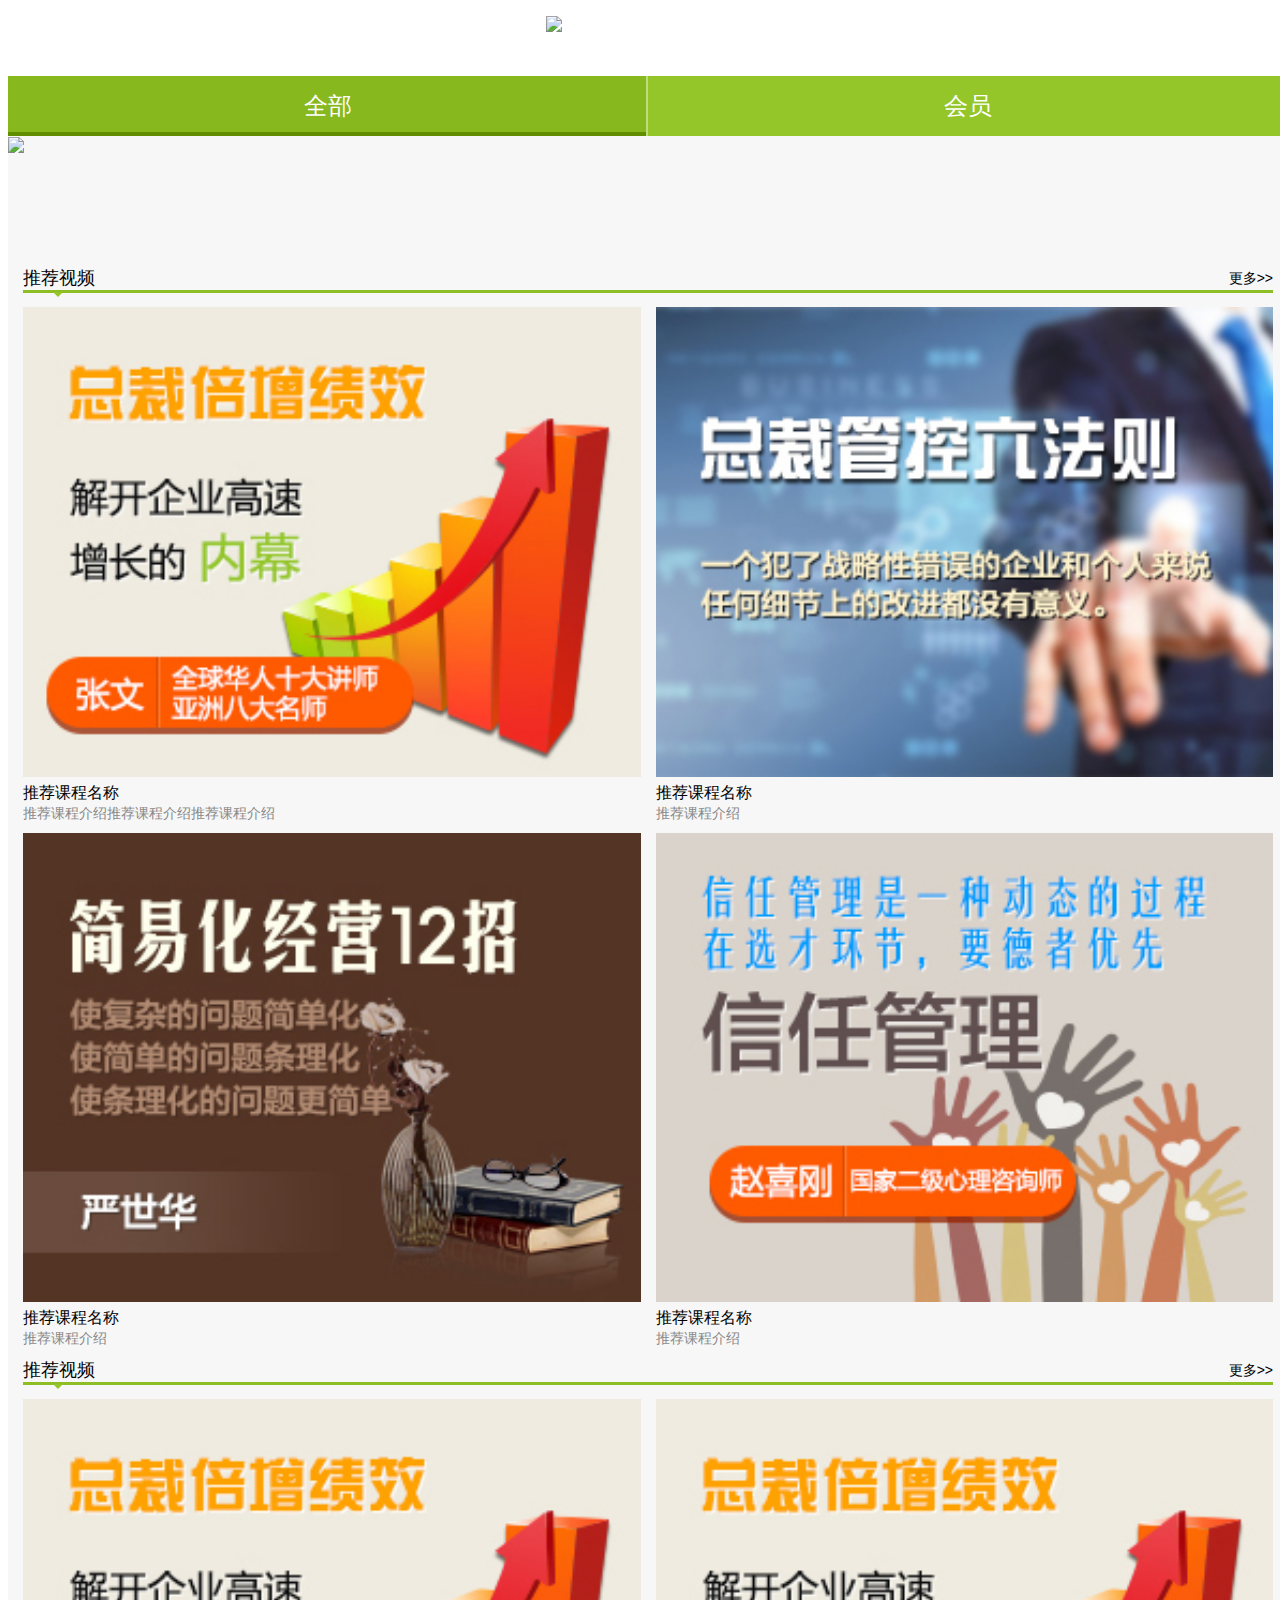
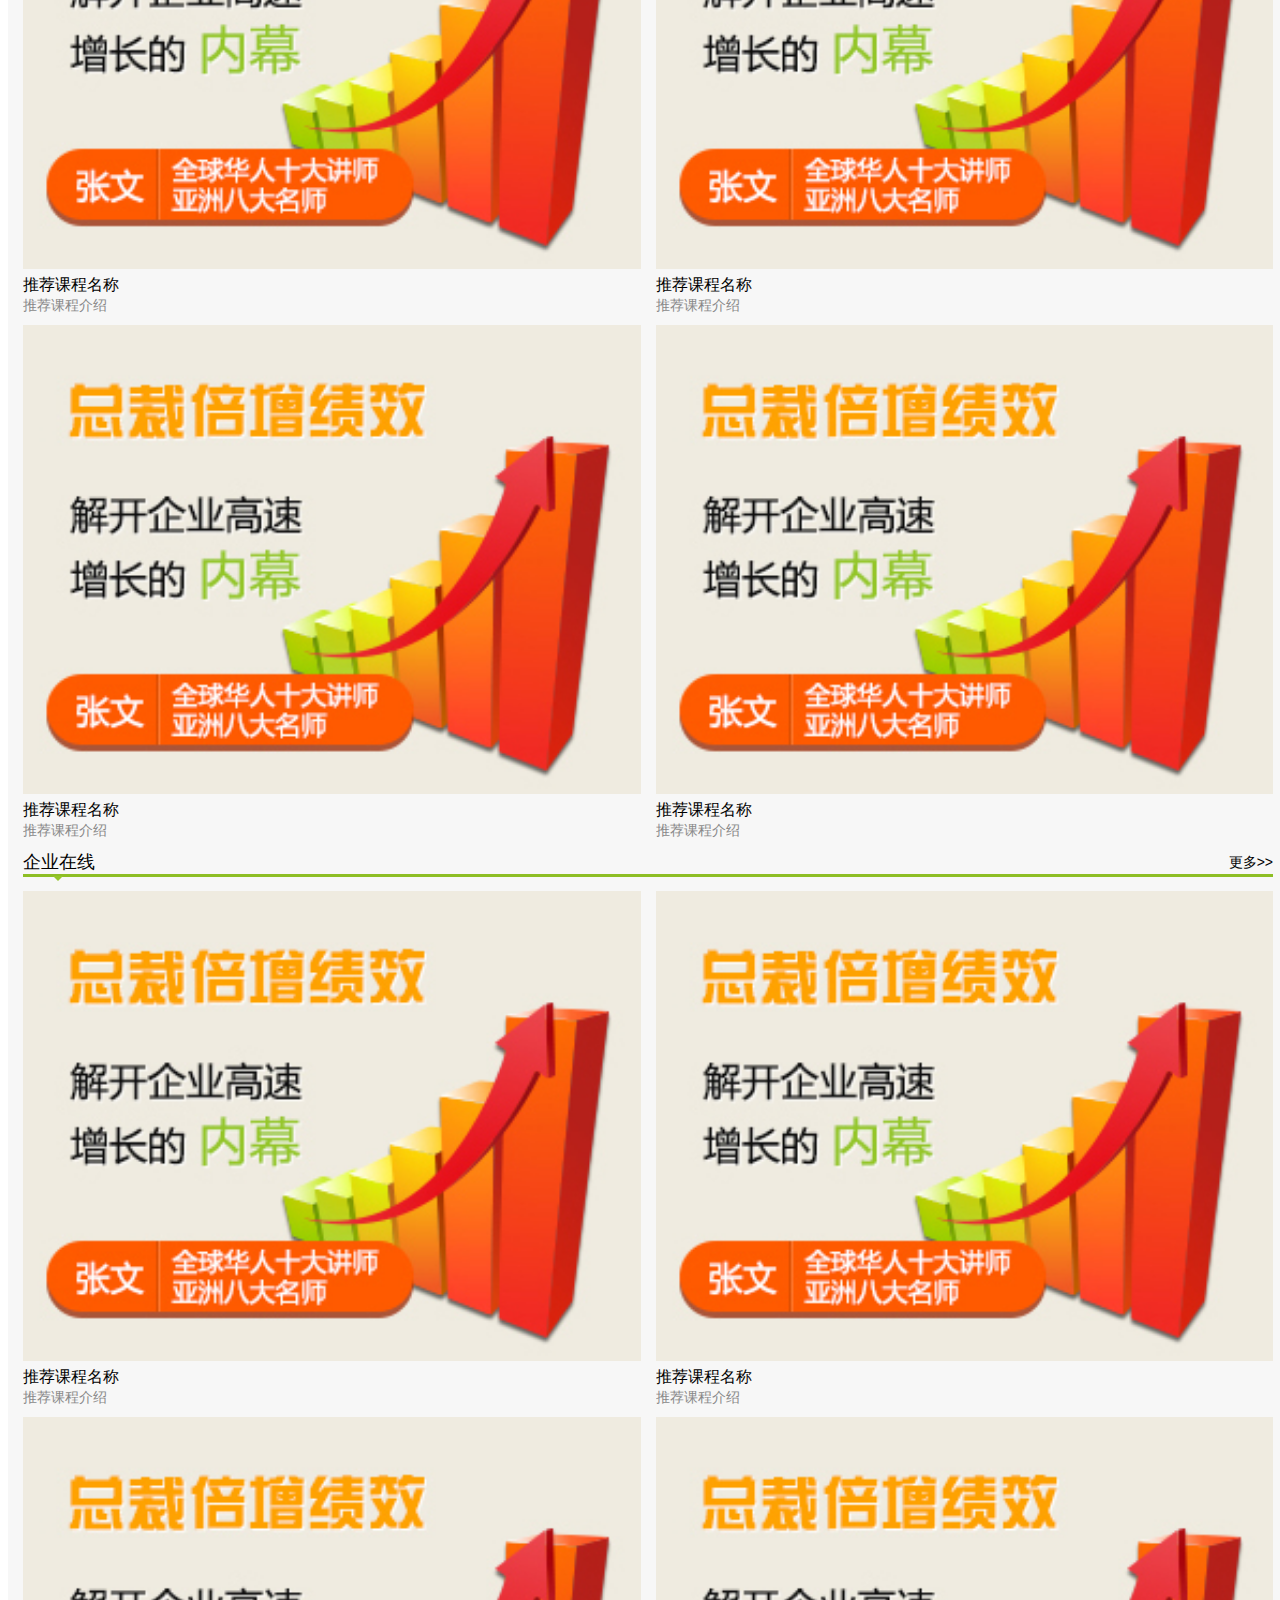
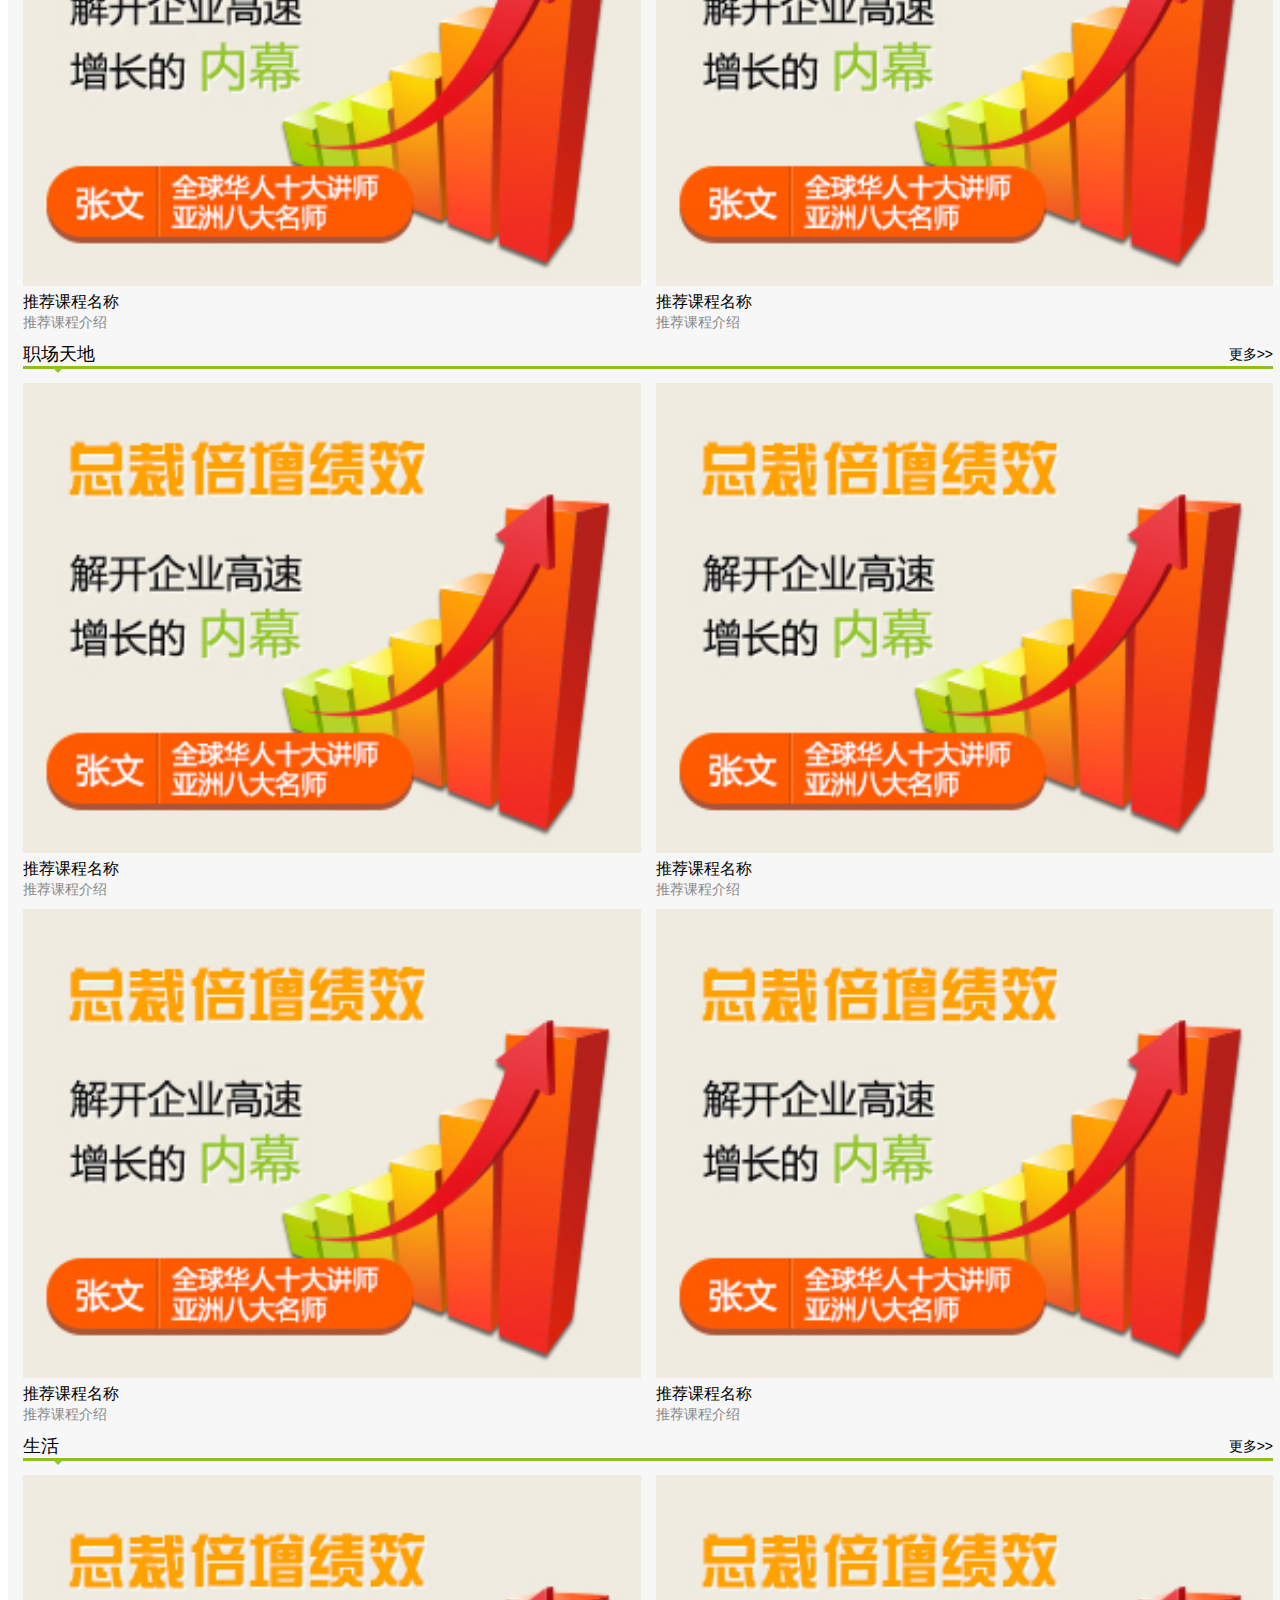
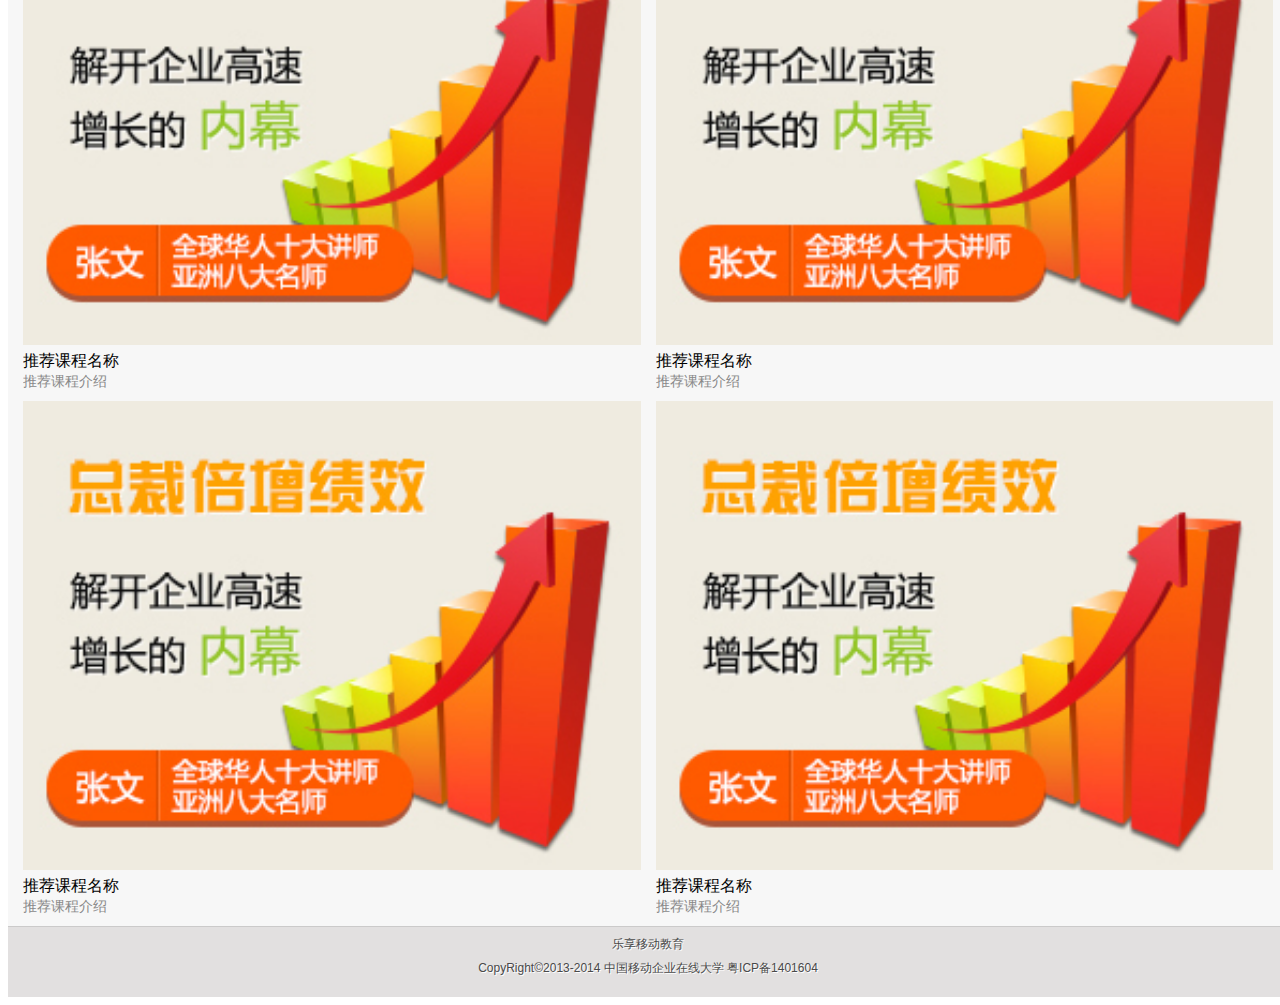
==== commit 726efdbf: "用户栏的已登录显示的界面已完成" ====
--- a/index.html
+++ b/index.html
@@ -38,6 +38,49 @@
 </div>
 <!-- end menu -->
 
+<!-- user -->
+<div id="user">
+	<!-- user without login -->
+	<div class="user-con">
+		<div class="user-top">
+			<p class="fl">还没有帐号？<a href="#">立即注册</a></p>
+			<p class="fr"><a href="#">忘记密码</a></p>
+		</div>
+		<div class="login-form">
+			<form>
+				<p class="input-con">
+					<input class="txt-input" name="user" type="text" placeholder="邮箱/帐号">
+				</p>
+				<p class="input-con">
+					<input class="txt-input" name="pwd" type="password" placeholder="密码">
+				</p>
+				<p class="input-con">
+					<input class="login-btn" value="登录" type="submit"> 
+				</p>
+			</form>
+		</div>
+	</div>	
+	<!-- end user without login -->
+
+	<!-- user already logined -->
+	<div id="user-loged">
+		<div class="user-loged-top">
+			个人中心
+			<a class="fr pill" href="javascript:;">退出</a>
+		</div>
+		<div class="user-loged-bottom">
+			<ul>
+				<li class="user-item green-item"><a href="#">我的收藏</a></li>
+				<li class="user-item yellow-item"><a href="#">我的课程</a></li>
+				<li class="user-item blue-item"><a href="#">历史记录</a></li>
+			</ul>
+		</div>
+	</div>
+	<!-- end user already logined -->	
+</div>
+<!-- end user -->
+
+
 <!-- container -->
 <div id="container">
 
--- a/css/main.css
+++ b/css/main.css
@@ -43,24 +43,33 @@
 /* =========================================================
    push & pull
    ========================================================= */
+#container {
+	-webkit-transition: -webkit-transform 0.3s cubic-bezier(0.165,0.84,0.44,1);
+}
+#container.push {
+	-webkit-transform: translateX(250px);	
+	box-shadow: -3px -3px 6px rgba(0,0,0,0.8);	
+}
+#container.pull {
+	-webkit-transform: translateX(-250px);
+	box-shadow: 3px -3px 6px rgba(0, 0, 0, .8);
+}
 
 #menu {
 	visibility: hidden;	
+	display: none; /* 解决ios中，touch穿透问题 */
 }   
 #menu.push {
 	visibility: visible;
-}
-#container {
-	-webkit-transition: all 0.3s cubic-bezier(0.165,0.84,0.44,1);
-}
-#container.push {
-	-webkit-transform: translateX(250px);	
-}
-#container {
-	box-shadow: -3px -3px 6px rgba(0,0,0,0.8);	
-}
-
-
+	display: block;
+}	
+
+#user {
+	visibility: hidden;
+}
+#user.pull {
+	visibility: visible;
+}
 
 
 
@@ -175,6 +184,9 @@
 	display: block;
 	height: 100%;
 }
+#menu li.user-item a {
+	height: 55px;
+}
 #menu li.title-item {
 	height: 60px;
 	line-height: 60px;
@@ -182,27 +194,7 @@
 	font-size: 20px;
 	text-align: center;
 }
-#menu li.user-item {
-	height: 70px;
-	font-size: 18px;
-}
-#menu li.user-item a {
-	height: 55px;
-	padding-left: 15px;
-	padding-top: 15px;		
-}
-#menu li.green-item a{
-	color: #a2ee00;
-	background: url(../img/green-arrow.png) no-repeat 225px center;
-}
-#menu li.yellow-item a{
-	color: #ffde00;
-	background: url(../img/yellow-arrow.png) no-repeat 225px center;
-}
-#menu li.blue-item a{
-	color: #00ccff;
-	background: url(../img/blue-arrow.png) no-repeat 225px center;
-}
+
 #menu li.user-item a span {
 	font-size: 14px;
 }
@@ -221,7 +213,103 @@
   end #menu
 ===================================================================*/
 
-
+/* ================================================
+   user
+   ================================================ */
+#user {
+	width: 250px;
+	height: 100%;
+	position: fixed;
+	right: 0;
+	top: 0;
+	background: #303435;
+}
+.user-con {
+	yu-display: none;
+}
+.user-top {
+	height: 60px;
+	padding: 0 10px;
+	line-height: 60px;
+	color: #b7b7b7;
+	font-size: 13px;
+	background: #1d1d1d;
+}
+.user-top .fl a{
+	color: #66c003;
+}
+.user-top .fr {
+	font-size: 12px;
+}
+.login-form {
+	padding: 20px 10px;
+}
+.input-con {
+	margin-bottom: 15px;
+}
+.txt-input {
+	height: 40px;
+	width: 100%;
+	yu-line-height: 40px;
+	yu-line-height: normal
+	color: #c2c2c2;
+	text-indent: 10px;
+	border: 2px solid #000;
+}
+.txt-input:focus {
+	outline: 0 none;
+	border: 2px solid #94c629;
+}
+.login-btn {
+	width: 100%;
+	height: 40px;
+	line-height: 40px;
+	padding: 0;
+	color: #fefefe;
+	font-size: 16px;
+	font-weight: bold;
+	text-shadow: 1px 1px 1px #699901;
+	background: #94c629;
+	border: 2px solid #699901;
+	box-sizing: content-box;
+}
+
+#user-loged .user-loged-top {
+	height: 68px;
+	padding: 0 10px;
+	line-height: 68px;
+	color: #fffffe;
+	font-size: 20px;
+	text-shadow: 1px 1px 1px #000000;
+	background: #1d1d1d;
+}
+#user-loged .user-loged-top .pill {
+	margin-top: 20px;
+	padding: 4px 15px;
+	line-height: 1;
+	font-size: 16px;
+}	
+#user-loged li {
+	padding-left: 33px;
+	border-bottom: 1px solid #646565;
+}
+#user-loged li a {
+	padding: 0;
+	line-height: 70px;
+	background-position: 193px center;
+}
+#user-loged .green-item {
+	background: url(../img/green-star.png) no-repeat 10px 24px;
+}
+#user-loged .yellow-item {
+	background: url(../img/yellow-user.png) no-repeat 10px 24px;
+}
+#user-loged .blue-item {
+	background: url(../img/blue-clock.png) no-repeat 10px 24px;
+}
+/* ================================================
+   end user
+   ================================================ */   
 
 /*================================================
   主页
@@ -237,6 +325,7 @@
 	width: 100%;
 	height: 115px;
 	margin-bottom: 15px;
+	overflow: hidden;
 }
 #slider img {
 	width: 100%;
@@ -480,6 +569,9 @@
 	height: 0;
 	line-height: 0;
 	font-size: 0;	
+}
+.pd10 {
+	padding: 10px;
 }
 
 .triangle {
@@ -547,6 +639,29 @@
 	text-decoration: none;
 }
 
-
-
-
+li.user-item {
+	height: 70px;
+	font-size: 18px;
+}
+li.user-item a {
+	display: block;
+	height: 100%;
+	padding-left: 15px;
+	padding-top: 15px;		
+}
+li.green-item a{
+	color: #a2ee00;
+	background: url(../img/green-arrow.png) no-repeat 225px center;
+}
+li.yellow-item a{
+	color: #ffde00;
+	background: url(../img/yellow-arrow.png) no-repeat 225px center;
+}
+li.blue-item a{
+	color: #00ccff;
+	background: url(../img/blue-arrow.png) no-repeat 225px center;
+}
+
+
+
+
